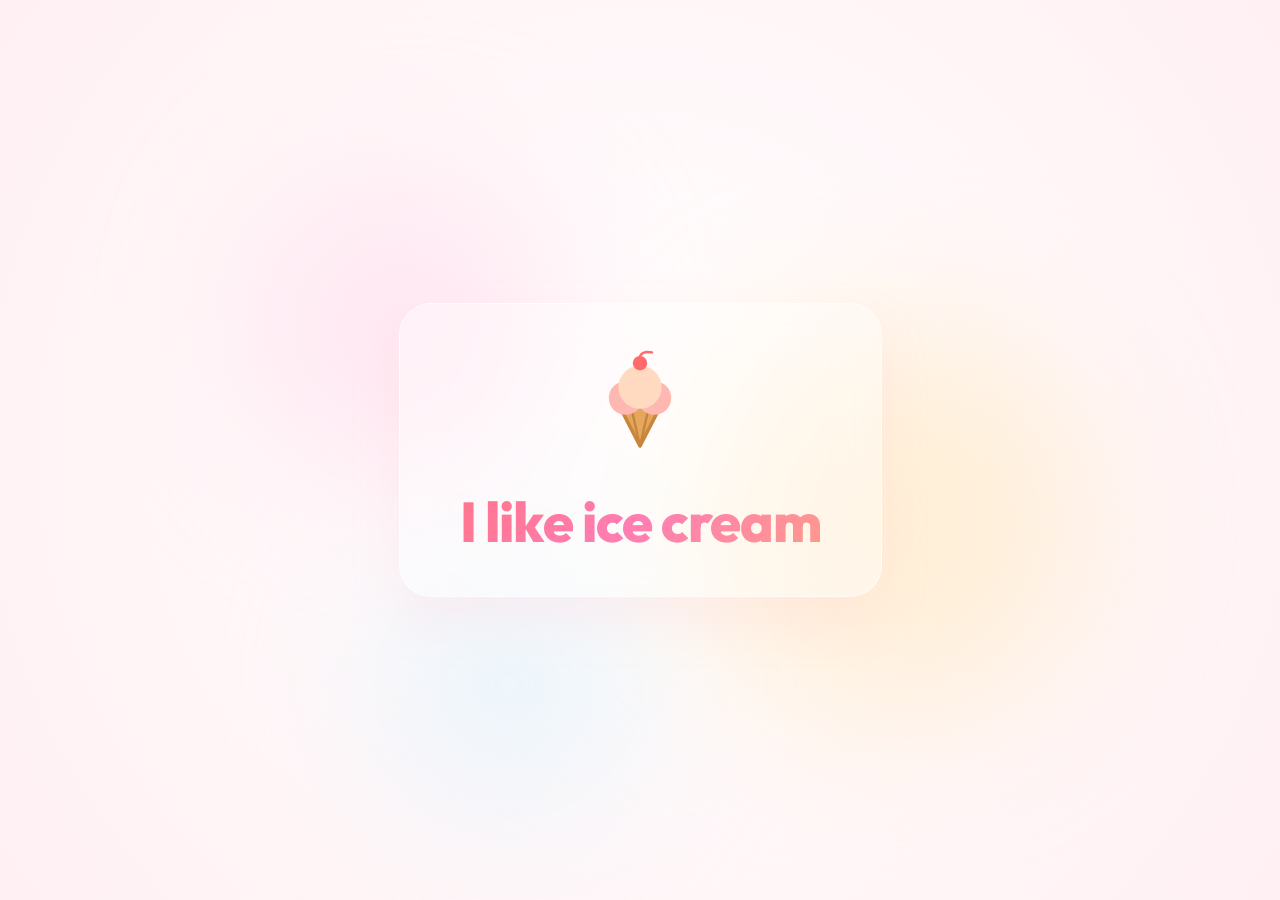
==== index.html @ 68af8e78 "Please provide the file changes or a description of the modifications you made so I can generate the" ====
<!DOCTYPE html>
<html lang="en">
<head>
    <meta charset="UTF-8">
    <meta name="viewport" content="width=device-width, initial-scale=1.0">
    <title>I Like Ice Cream</title>
    <link rel="preconnect" href="https://fonts.googleapis.com">
    <link rel="preconnect" href="https://fonts.gstatic.com" crossorigin>
    <link href="https://fonts.googleapis.com/css2?family=Outfit:wght@400;600;800&display=swap" rel="stylesheet">
    <style>
        * {
            margin: 0;
            padding: 0;
            box-sizing: border-box;
        }
        body {
            display: flex;
            justify-content: center;
            align-items: center;
            min-height: 100vh;
            background: radial-gradient(circle at center, #ffffff 0%, #fff0f3 100%);
            font-family: 'Outfit', sans-serif;
            overflow: hidden;
            position: relative;
        }
        
        /* Floating background blobs for a modern, playful feel */
        .blob {
            position: absolute;
            border-radius: 50%;
            filter: blur(80px);
            z-index: 0;
            opacity: 0.5;
            animation: float-bg 20s infinite alternate ease-in-out;
        }
        .blob-1 {
            width: 300px;
            height: 300px;
            background: #ffd3e8;
            top: 20%;
            left: 20%;
        }
        .blob-2 {
            width: 400px;
            height: 400px;
            background: #ffe5b4;
            bottom: 20%;
            right: 15%;
            animation-delay: -5s;
        }
        .blob-3 {
            width: 250px;
            height: 250px;
            background: #d4f0fc;
            bottom: 10%;
            left: 30%;
            animation-delay: -10s;
        }

        .container {
            position: relative;
            z-index: 1;
            text-align: center;
            display: flex;
            flex-direction: column;
            align-items: center;
            gap: 24px;
            padding: 40px 60px;
            border-radius: 32px;
            background: rgba(255, 255, 255, 0.4);
            backdrop-filter: blur(20px);
            -webkit-backdrop-filter: blur(20px);
            border: 1px solid rgba(255, 255, 255, 0.6);
            box-shadow: 0 24px 50px rgba(255, 182, 193, 0.15);
            animation: scaleIn 1s cubic-bezier(0.16, 1, 0.3, 1);
        }

        .ice-cream-icon {
            width: 120px;
            height: 120px;
            animation: float 4s ease-in-out infinite;
        }

        h1 {
            font-size: 3.5rem;
            font-weight: 800;
            background: linear-gradient(135deg, #ff758c 0%, #ff7eb3 50%, #fe9a8b 100%);
            -webkit-background-clip: text;
            -webkit-text-fill-color: transparent;
            letter-spacing: -1px;
            line-height: 1.2;
            animation: slideUp 1s cubic-bezier(0.16, 1, 0.3, 1) 0.2s both;
        }

        /* Keyframes */
        @keyframes float-bg {
            0% { transform: translate(0, 0) scale(1); }
            100% { transform: translate(50px, 50px) scale(1.15); }
        }
        @keyframes float {
            0%, 100% { transform: translateY(0) rotate(0deg); }
            50% { transform: translateY(-12px) rotate(3deg); }
        }
        @keyframes scaleIn {
            from { opacity: 0; transform: scale(0.9); }
            to { opacity: 1; transform: scale(1); }
        }
        @keyframes slideUp {
            from { opacity: 0; transform: translateY(25px); }
            to { opacity: 1; transform: translateY(0); }
        }

        /* Responsive styling */
        @media (max-width: 600px) {
            h1 {
                font-size: 2.5rem;
            }
            .container {
                width: 90%;
                padding: 30px 20px;
            }
            .ice-cream-icon {
                width: 100px;
                height: 100px;
            }
        }
    </style>
</head>
<body>
    <!-- Background visual assets -->
    <div class="blob blob-1"></div>
    <div class="blob blob-2"></div>
    <div class="blob blob-3"></div>

    <div class="container">
        <!-- Custom vector illustration of ice cream -->
        <svg class="ice-cream-icon" viewBox="0 0 100 100" fill="none" xmlns="http://www.w3.org/2000/svg">
            <!-- Cone -->
            <path d="M50 85L32 50H68L50 85Z" fill="#E5A65D" stroke="#C8853C" stroke-width="3" stroke-linejoin="round"/>
            <path d="M42 50L50 85" stroke="#C8853C" stroke-width="2"/>
            <path d="M58 50L50 85" stroke="#C8853C" stroke-width="2"/>
            
            <!-- Scoops -->
            <circle cx="38" cy="45" r="14" fill="#FFB7B2"/>
            <circle cx="62" cy="45" r="14" fill="#FFB7B2"/>
            <circle cx="50" cy="36" r="18" fill="#FFDAC1"/>
            
            <!-- Cherry -->
            <circle cx="50" cy="16" r="6" fill="#FF6B6B"/>
            <path d="M50 10C53 5 58 7 60 7" stroke="#FF6B6B" stroke-width="2" stroke-linecap="round"/>
        </svg>
        <h1>I like ice cream</h1>
    </div>
</body>
</html>
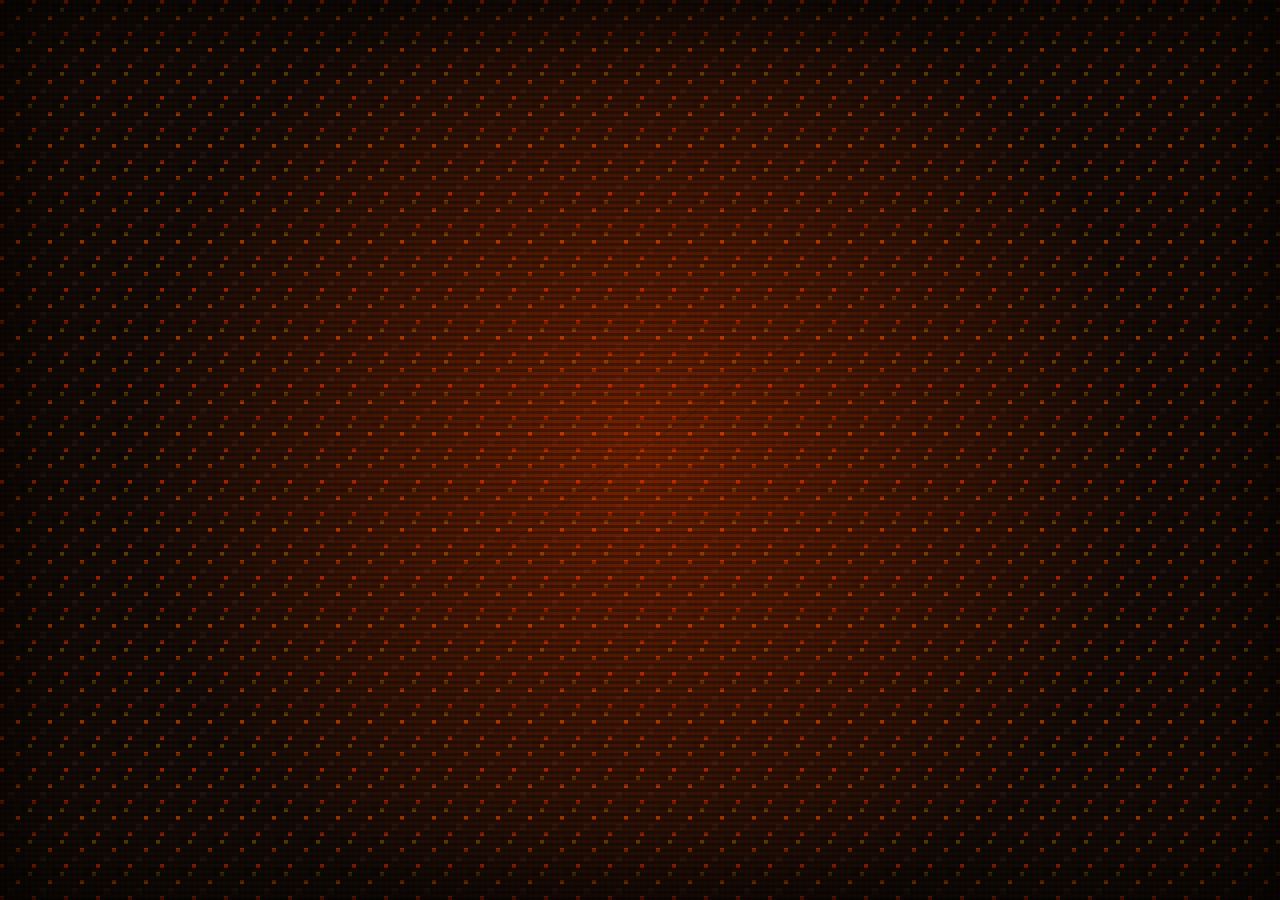
==== commit 1767a6a5: "my first webpage" ====
--- a/index.html
+++ b/index.html
@@ -1,9 +1,10 @@
 <!DOCTYPE html>
 <html lang="en">
+
 <head>
     <meta charset="UTF-8">
     <meta name="viewport" content="width=device-width, initial-scale=1.0">
-    <title>I Like Ice Cream</title>
+    <title>lkim1124</title>
     <link rel="preconnect" href="https://fonts.googleapis.com">
     <link rel="preconnect" href="https://fonts.gstatic.com" crossorigin>
     <link href="https://fonts.googleapis.com/css2?family=Outfit:wght@400;600;800&display=swap" rel="stylesheet">
@@ -13,48 +14,33 @@
             padding: 0;
             box-sizing: border-box;
         }
+
         body {
             display: flex;
             justify-content: center;
             align-items: center;
             min-height: 100vh;
-            background: radial-gradient(circle at center, #ffffff 0%, #fff0f3 100%);
+            background-color: #0b0c10;
+            background-image:
+                linear-gradient(rgba(255, 255, 255, 0.02) 1px, transparent 1px),
+                linear-gradient(90deg, rgba(255, 255, 255, 0.02) 1px, transparent 1px);
+            background-size: 40px 40px;
+            background-position: center;
             font-family: 'Outfit', sans-serif;
             overflow: hidden;
             position: relative;
         }
-        
-        /* Floating background blobs for a modern, playful feel */
-        .blob {
+
+        #fight-bg-canvas {
             position: absolute;
-            border-radius: 50%;
-            filter: blur(80px);
+            top: 0;
+            left: 0;
+            width: 100%;
+            height: 100%;
             z-index: 0;
-            opacity: 0.5;
-            animation: float-bg 20s infinite alternate ease-in-out;
-        }
-        .blob-1 {
-            width: 300px;
-            height: 300px;
-            background: #ffd3e8;
-            top: 20%;
-            left: 20%;
-        }
-        .blob-2 {
-            width: 400px;
-            height: 400px;
-            background: #ffe5b4;
-            bottom: 20%;
-            right: 15%;
-            animation-delay: -5s;
-        }
-        .blob-3 {
-            width: 250px;
-            height: 250px;
-            background: #d4f0fc;
-            bottom: 10%;
-            left: 30%;
-            animation-delay: -10s;
+            pointer-events: none;
+            image-rendering: pixelated;
+            image-rendering: crisp-edges;
         }
 
         .container {
@@ -65,91 +51,3334 @@
             flex-direction: column;
             align-items: center;
             gap: 24px;
-            padding: 40px 60px;
-            border-radius: 32px;
-            background: rgba(255, 255, 255, 0.4);
-            backdrop-filter: blur(20px);
-            -webkit-backdrop-filter: blur(20px);
-            border: 1px solid rgba(255, 255, 255, 0.6);
-            box-shadow: 0 24px 50px rgba(255, 182, 193, 0.15);
-            animation: scaleIn 1s cubic-bezier(0.16, 1, 0.3, 1);
-        }
-
-        .ice-cream-icon {
-            width: 120px;
-            height: 120px;
-            animation: float 4s ease-in-out infinite;
-        }
-
-        h1 {
-            font-size: 3.5rem;
-            font-weight: 800;
-            background: linear-gradient(135deg, #ff758c 0%, #ff7eb3 50%, #fe9a8b 100%);
-            -webkit-background-clip: text;
-            -webkit-text-fill-color: transparent;
-            letter-spacing: -1px;
-            line-height: 1.2;
-            animation: slideUp 1s cubic-bezier(0.16, 1, 0.3, 1) 0.2s both;
-        }
-
-        /* Keyframes */
-        @keyframes float-bg {
-            0% { transform: translate(0, 0) scale(1); }
-            100% { transform: translate(50px, 50px) scale(1.15); }
-        }
-        @keyframes float {
-            0%, 100% { transform: translateY(0) rotate(0deg); }
-            50% { transform: translateY(-12px) rotate(3deg); }
-        }
-        @keyframes scaleIn {
-            from { opacity: 0; transform: scale(0.9); }
-            to { opacity: 1; transform: scale(1); }
-        }
-        @keyframes slideUp {
-            from { opacity: 0; transform: translateY(25px); }
-            to { opacity: 1; transform: translateY(0); }
+            padding: 40px;
+            background: transparent;
+            border: none;
+            box-shadow: none;
+            backdrop-filter: none;
+            -webkit-backdrop-filter: none;
+        }
+
+        /* Pixelated Double-Bordered Action Button */
+        .pixel-btn {
+            font-family: 'Courier New', Courier, monospace;
+            font-size: 2.3rem;
+            font-weight: 900;
+            color: #ffcc00;
+            background: #101014;
+            border: 4px solid #ffcc00;
+            padding: 20px 42px;
+            cursor: pointer;
+            outline: none;
+            box-shadow: 0 0 0 4px #101014, 0 0 0 8px #ff4400, 0 12px 24px rgba(0, 0, 0, 0.7);
+            transition: all 0.15s ease, background-color 0.1s ease;
+            text-transform: uppercase;
+            letter-spacing: 2px;
+            position: relative;
+            z-index: 5;
+            user-select: none;
+            animation: pulse-border 1.5s infinite alternate ease-in-out;
+        }
+
+        .pixel-btn:hover {
+            color: #ffffff;
+            background: #ff4400;
+            border-color: #ffffff;
+            box-shadow: 0 0 0 4px #101014, 0 0 0 8px #ffcc00, 0 0 25px rgba(255, 204, 0, 0.8);
+            transform: scale(1.05);
+        }
+
+        .pixel-btn:active {
+            transform: scale(0.96);
+        }
+
+        /* Charred Crashed Button State */
+        .pixel-btn.crashed {
+            color: #661111 !important;
+            background: #1b0a0a !important;
+            border-color: #661111 !important;
+            box-shadow: 0 0 0 4px #101014, 0 0 0 8px #2b0b0b, 0 0 10px rgba(0, 0, 0, 0.8) !important;
+            animation: btn-flicker 0.15s infinite alternate !important;
+            pointer-events: none;
+        }
+
+        @keyframes pulse-border {
+            0% {
+                box-shadow: 0 0 0 4px #101014, 0 0 0 8px #ff4400, 0 0 15px rgba(255, 68, 0, 0.4);
+            }
+
+            100% {
+                box-shadow: 0 0 0 4px #101014, 0 0 0 8px #ffcc00, 0 0 30px rgba(255, 204, 0, 0.6);
+            }
+        }
+
+        @keyframes btn-flicker {
+            0% {
+                opacity: 0.82;
+                transform: translate(1px, -1px);
+            }
+
+            100% {
+                opacity: 0.98;
+                transform: translate(-1px, 1px);
+            }
+        }
+
+        @keyframes wake-pulse {
+            0%, 100% {
+                border-color: rgba(0, 240, 255, 0.4);
+                box-shadow: 0 0 15px rgba(0, 240, 255, 0.15);
+                transform: scale(1);
+            }
+            50% {
+                border-color: rgba(0, 240, 255, 0.8);
+                box-shadow: 0 0 25px rgba(0, 240, 255, 0.35);
+                transform: scale(1.03);
+            }
         }
 
         /* Responsive styling */
         @media (max-width: 600px) {
-            h1 {
-                font-size: 2.5rem;
-            }
+            .pixel-btn {
+                font-size: 1.6rem;
+                padding: 14px 28px;
+            }
+
             .container {
                 width: 90%;
-                padding: 30px 20px;
-            }
-            .ice-cream-icon {
+                padding: 20px 10px;
+            }
+        }
+
+        /* Heavy Screen Shake for Meteor Impact */
+        body.meteor-shake-active {
+            animation: meteor-impact-shake 1.1s cubic-bezier(.36, .07, .19, .97) both;
+            transform: translate3d(0, 0, 0);
+            backface-visibility: hidden;
+            perspective: 1000px;
+        }
+
+        @keyframes meteor-impact-shake {
+
+            10%,
+            90% {
+                transform: translate3d(-6px, 4px, 0) rotate(-0.8deg);
+            }
+
+            20%,
+            80% {
+                transform: translate3d(8px, -6px, 0) rotate(1.5deg);
+            }
+
+            30%,
+            50%,
+            70% {
+                transform: translate3d(-12px, 10px, 0) rotate(-2deg);
+            }
+
+            40%,
+            60% {
+                transform: translate3d(12px, -10px, 0) rotate(2deg);
+            }
+
+            95% {
+                transform: translate3d(1px, -1px, 0) rotate(0.1deg);
+            }
+        }
+
+        /* --- Anime Slash Overlay Styles --- */
+        #intro-overlay {
+            position: fixed;
+            top: 0;
+            left: 0;
+            width: 100%;
+            height: 100%;
+            z-index: 9999;
+            overflow: hidden;
+            display: flex;
+            justify-content: center;
+            align-items: center;
+            pointer-events: auto;
+            user-select: none;
+            touch-action: none;
+            background-color: #030305;
+            /* Seals diagonal aliasing gaps on load */
+            transition: background-color 0.9s cubic-bezier(0.16, 1, 0.3, 1);
+        }
+
+        #intro-overlay::before {
+            content: " ";
+            display: block;
+            position: absolute;
+            top: 0;
+            left: 0;
+            bottom: 0;
+            right: 0;
+            background:
+                linear-gradient(rgba(18, 16, 16, 0) 50%, rgba(0, 0, 0, 0.35) 50%),
+                linear-gradient(90deg, rgba(255, 0, 0, 0.05), rgba(0, 255, 0, 0.03), rgba(0, 0, 255, 0.05));
+            background-size: 100% 6px, 6px 100%;
+            z-index: 10;
+            pointer-events: none;
+            opacity: 0.85;
+            transition: opacity 0.5s ease-out;
+        }
+
+        #intro-overlay.slashed {
+            background-color: transparent;
+            pointer-events: none;
+        }
+
+        #intro-overlay.slashed::before {
+            opacity: 0;
+        }
+
+        /* Diagonal splitting panels (styled as deep planet lava cavern) */
+        .panel {
+            position: absolute;
+            top: 0;
+            left: 0;
+            width: 100%;
+            height: 100%;
+            background-color: #160c08;
+            /* Dark rocky core */
+            background-image:
+                radial-gradient(circle at center, rgba(255, 68, 0, 0.4) 0%, transparent 65%),
+                /* 16x16 Pixel dungeon stone texture */
+                url("data:image/svg+xml;utf8,<svg xmlns='http://www.w3.org/2000/svg' width='16' height='16' viewBox='0 0 16 16' style='image-rendering:pixelated; shape-rendering:crispEdges;'><rect width='16' height='16' fill='%23130a07'/><rect x='0' y='0' width='2' height='2' fill='%23ff3300' opacity='0.55'/><rect x='8' y='8' width='2' height='2' fill='%23ff5500' opacity='0.55'/><rect x='14' y='4' width='2' height='2' fill='%23ffaa00' opacity='0.3'/><rect x='4' y='12' width='3' height='3' fill='%2322120c'/><rect x='10' y='2' width='4' height='4' fill='%230d0705'/></svg>"),
+                /* Blocky retro-styled cracks */
+                url("data:image/svg+xml;utf8,<svg xmlns='http://www.w3.org/2000/svg' width='160' height='160' viewBox='0 0 160 160' style='image-rendering:pixelated; shape-rendering:crispEdges;'><path d='M0 20 h 40 v 20 h 40 v -10 h 40 v 30 h 40 M 20 80 h 20 v 20 h 20 v -30 h 60 v 10 h 40 M 110 10 h 20 v 30 h 20' stroke='%23ff3c00' stroke-width='4' fill='none' opacity='0.75'/><path d='M0 20 h 40 v 20 h 40 v -10 h 40 v 30 h 40 M 20 80 h 20 v 20 h 20 v -30 h 60 v 10 h 40 M 110 10 h 20 v 30 h 20' stroke='%23ffaa00' stroke-width='1.5' fill='none' opacity='0.9'/></svg>");
+            background-size: 100% 100%, 32px 32px, 160px 160px;
+            transition: transform 1.2s cubic-bezier(0.16, 1, 0.3, 1), opacity 1.1s ease-in-out;
+            pointer-events: none;
+            box-shadow: inset 0 0 100px rgba(0, 0, 0, 0.95);
+        }
+
+        /* Left panel covers top-left half, with slight bleed to avoid aliasing gaps */
+        .panel-left {
+            clip-path: polygon(-1% -1%, 101% -1%, -1% 101%);
+            filter: drop-shadow(0 0 15px rgba(255, 68, 0, 0.7));
+        }
+
+        /* Right panel covers bottom-right half */
+        .panel-right {
+            clip-path: polygon(101% -1%, 101% 101%, -1% 101%);
+            filter: drop-shadow(0 0 15px rgba(255, 68, 0, 0.7));
+        }
+
+        /* Slice panels apart when cut is executed (breaking out of the planet) */
+        #intro-overlay.slashed .panel-left {
+            transform: translate(-65%, -65%) rotate(-10deg);
+            opacity: 0;
+        }
+
+        #intro-overlay.slashed .panel-right {
+            transform: translate(65%, 65%) rotate(10deg);
+            opacity: 0;
+        }
+
+        /* Interactive trail & slash canvas */
+        #slash-canvas {
+            position: absolute;
+            top: 0;
+            left: 0;
+            width: 100%;
+            height: 100%;
+            z-index: 2;
+            pointer-events: none;
+        }
+
+        /* Mysterious profile avatar box (initially hidden) */
+        .figure-container {
+            position: absolute;
+            bottom: 25px;
+            left: 5%;
+            width: 105px;
+            height: 105px;
+            background: rgba(16, 16, 22, 0.88);
+            border: 2px solid rgba(255, 255, 255, 0.22);
+            border-radius: 14px;
+            padding: 8px;
+            box-shadow: 0 10px 25px rgba(0, 0, 0, 0.65), 0 0 15px rgba(0, 240, 255, 0.05);
+            backdrop-filter: blur(8px);
+            -webkit-backdrop-filter: blur(8px);
+            z-index: 3;
+            opacity: 0;
+            /* Changed from 0.95 to hide initially */
+            transition: opacity 1.2s ease;
+            pointer-events: none;
+            display: flex;
+            justify-content: center;
+            align-items: center;
+        }
+
+        .figure-svg {
+            width: 100%;
+            height: 100%;
+        }
+
+        /* Pulsing unknown question symbol glow */
+        .figure-svg text {
+            animation: q-glow 2.5s infinite alternate ease-in-out;
+        }
+
+        @keyframes q-glow {
+
+            0%,
+            100% {
+                filter: drop-shadow(0 0 2px #00f0ff);
+                opacity: 0.7;
+            }
+
+            50% {
+                filter: drop-shadow(0 0 9px #00f0ff);
+                opacity: 1;
+            }
+        }
+
+        /* Text container (centered initially for wake prompt, moves next to avatar when talking) */
+        .speech-bubble {
+            position: absolute;
+            bottom: 50%;
+            left: 50%;
+            transform: translate(-50%, 50%);
+            width: 600px; /* Increased to fit larger wake prompt */
+            max-width: 90vw;
+            text-align: center;
+            opacity: 0;
+            /* Changed from 1 to hide initially */
+            transition: opacity 1s ease, left 0.8s cubic-bezier(0.16, 1, 0.3, 1), bottom 0.8s cubic-bezier(0.16, 1, 0.3, 1), transform 0.8s cubic-bezier(0.16, 1, 0.3, 1), width 0.8s cubic-bezier(0.16, 1, 0.3, 1);
+            z-index: 3;
+            pointer-events: none;
+            background: none;
+            border: none;
+            box-shadow: none;
+            backdrop-filter: none;
+            -webkit-backdrop-filter: none;
+            padding: 0;
+        }
+
+        .speech-bubble.talking {
+            bottom: 40px;
+            left: calc(5% + 125px);
+            transform: translate(0, 0);
+            text-align: left;
+            width: 440px; /* Set width back to normal when talking next to avatar */
+        }
+
+        /* Pixelated monospaced retro text styles (floating beside avatar) */
+        .intro-subtitle-text {
+            font-family: 'Courier New', Courier, monospace;
+            font-size: 1.2rem;
+            font-weight: bold;
+            line-height: 1.4;
+            color: #ffffff;
+            text-shadow: 0 0 10px rgba(0, 240, 255, 0.8), 0 0 20px rgba(0, 240, 255, 0.4);
+            letter-spacing: 1px;
+            min-height: 52px;
+            transition: font-size 0.6s ease;
+        }
+
+        /* Centered wake state subtitle is larger */
+        .speech-bubble:not(.talking) .intro-subtitle-text {
+            font-size: 1.8rem;
+            letter-spacing: 2px;
+            text-shadow: 0 0 14px rgba(0, 240, 255, 0.95), 0 0 28px rgba(0, 240, 255, 0.5);
+            background: rgba(0, 240, 255, 0.08);
+            border: 2px dashed rgba(0, 240, 255, 0.4);
+            padding: 10px 22px;
+            border-radius: 8px;
+            box-shadow: 0 0 20px rgba(0, 240, 255, 0.15);
+            display: inline-block;
+            animation: wake-pulse 2s infinite ease-in-out;
+            cursor: pointer;
+        }
+
+        .intro-hint {
+            font-family: 'Courier New', Courier, monospace;
+            font-size: 0.75rem;
+            font-weight: 900;
+            color: #00f0ff;
+            text-shadow: 0 0 6px rgba(0, 240, 255, 0.6);
+            letter-spacing: 2.5px;
+            text-transform: uppercase;
+            display: flex;
+            align-items: center;
+            justify-content: flex-start;
+            opacity: 0;
+            transform: translateY(6px);
+            transition: opacity 0.8s ease, transform 0.8s ease;
+            margin-top: 10px;
+        }
+
+        /* Fade out figure and speech bubble on slash */
+        #intro-overlay.slashed .figure-container,
+        #intro-overlay.slashed .speech-bubble {
+            opacity: 0 !important;
+            transform: translateY(25px) scale(0.94);
+            transition: opacity 0.4s ease-out, transform 0.4s ease-out;
+        }
+
+        /* Screen white flash overlay (blinding light fading out soon) */
+        .slash-flash {
+            position: fixed;
+            top: 0;
+            left: 0;
+            width: 100%;
+            height: 100%;
+            background: #ffffff;
+            z-index: 10000;
+            pointer-events: none;
+            opacity: 0;
+            transition: opacity 0.85s cubic-bezier(0.1, 0.8, 0.35, 1);
+            /* Lingers briefly, then fades soon */
+        }
+
+        .slash-flash.active {
+            opacity: 1;
+            transition: none !important;
+            /* Instant blinding flash */
+        }
+
+
+        /* Screen shake effect applied on slash */
+        body.shake-active {
+            animation: screen-shake 0.45s cubic-bezier(.36, .07, .19, .97) both;
+            transform: translate3d(0, 0, 0);
+            backface-visibility: hidden;
+            perspective: 1000px;
+        }
+
+        /* Reentry Rumble shake for atmospheric landing */
+        body.reentry-shake-active {
+            animation: screen-shake 1.2s cubic-bezier(.36, .07, .19, .97) both;
+            transform: translate3d(0, 0, 0);
+            backface-visibility: hidden;
+            perspective: 1000px;
+        }
+
+        @keyframes screen-shake {
+
+            10%,
+            90% {
+                transform: translate3d(-3px, 2px, 0) rotate(-0.5deg);
+            }
+
+            20%,
+            80% {
+                transform: translate3d(4px, -3px, 0) rotate(1deg);
+            }
+
+            30%,
+            50%,
+            70% {
+                transform: translate3d(-6px, 5px, 0) rotate(-1.2deg);
+            }
+
+            40%,
+            60% {
+                transform: translate3d(6px, -5px, 0) rotate(1.2deg);
+            }
+        }
+
+        /* Digital Retro Status Screen Panel */
+        .status-screen {
+            position: fixed;
+            top: 50%;
+            left: 50%;
+            transform: translate(-50%, -50%) scale(0);
+            width: 460px;
+            max-width: 90vw;
+            background: #0b0c10;
+            border: 4px solid #00f0ff;
+            outline: 4px solid #0b0c10;
+            box-shadow: 0 0 0 8px #ff0055, 0 20px 40px rgba(0, 0, 0, 0.85), 0 0 25px rgba(0, 240, 255, 0.3);
+            padding: 24px;
+            color: #ffffff;
+            font-family: 'Courier New', Courier, monospace;
+            z-index: 1000;
+            opacity: 0;
+            transition: transform 0.6s cubic-bezier(0.175, 0.885, 0.32, 1.275), opacity 0.5s ease;
+            pointer-events: none;
+            image-rendering: pixelated;
+        }
+
+        .status-screen.show {
+            transform: translate(-50%, -50%) scale(1);
+            opacity: 1;
+            pointer-events: auto;
+        }
+
+        /* Scanline / CRT glow overlay */
+        .status-screen::before {
+            content: " ";
+            display: block;
+            position: absolute;
+            top: 0;
+            left: 0;
+            bottom: 0;
+            right: 0;
+            background: linear-gradient(rgba(18, 16, 16, 0) 50%, rgba(0, 0, 0, 0.25) 50%), linear-gradient(90deg, rgba(255, 0, 0, 0.05), rgba(0, 255, 0, 0.02), rgba(0, 0, 255, 0.05));
+            background-size: 100% 4px, 6px 100%;
+            z-index: 10;
+            pointer-events: none;
+            opacity: 0.7;
+        }
+
+        .status-close-btn {
+            position: absolute;
+            top: 6px;
+            right: 12px;
+            background: transparent;
+            border: none;
+            color: #ff0055;
+            font-size: 1.8rem;
+            font-weight: bold;
+            cursor: pointer;
+            text-shadow: 0 0 5px #ff0055;
+            transition: transform 0.25s ease, color 0.25s ease;
+            z-index: 12;
+        }
+
+        .status-close-btn:hover {
+            color: #ffffff;
+            transform: scale(1.15) rotate(90deg);
+            text-shadow: 0 0 10px #ffffff;
+        }
+
+        .status-content {
+            display: flex;
+            gap: 20px;
+            align-items: center;
+            position: relative;
+            z-index: 5;
+        }
+
+        .avatar-container {
+            flex-shrink: 0;
+            width: 110px;
+            height: 110px;
+            border: 4px solid #ffcc00;
+            background: #111116;
+            box-shadow: 0 0 0 3px #0b0c10, 0 0 12px rgba(255, 204, 0, 0.4);
+            overflow: hidden;
+            display: flex;
+            justify-content: center;
+            align-items: center;
+        }
+
+        .pixel-avatar {
+            width: 100%;
+            height: 100%;
+            object-fit: cover;
+            image-rendering: pixelated;
+        }
+
+        .info-container {
+            display: flex;
+            flex-direction: column;
+            gap: 12px;
+            text-align: left;
+            flex-grow: 1;
+        }
+
+        .info-row {
+            font-size: 0.95rem;
+            line-height: 1.4;
+            border-bottom: 2px dashed rgba(0, 240, 255, 0.25);
+            padding-bottom: 4px;
+        }
+
+        .info-label {
+            color: #00f0ff;
+            font-weight: 900;
+            text-shadow: 0 0 6px rgba(0, 240, 255, 0.6);
+            margin-right: 6px;
+        }
+
+        .info-value {
+            color: #ffffff;
+            text-shadow: 0 0 4px rgba(255, 255, 255, 0.5);
+            word-break: break-all;
+        }
+
+        #crash-btn {
+            transition: opacity 0.4s ease, transform 0.15s ease, background-color 0.1s ease;
+        }
+
+        /* Planet Surface Terminal Window */
+        .surface-terminal {
+            position: fixed;
+            top: 50%;
+            left: 50%;
+            transform: translate(-50%, -50%) scale(0);
+            width: 540px;
+            max-width: 90vw;
+            background: rgba(4, 12, 6, 0.94);
+            border: 4px solid #39ff14;
+            outline: 4px solid #040c06;
+            box-shadow: 0 0 0 8px #00ff66, 0 20px 40px rgba(0, 0, 0, 0.95), 0 0 30px rgba(57, 255, 20, 0.3);
+            padding: 24px;
+            color: #39ff14;
+            font-family: 'Courier New', Courier, monospace;
+            z-index: 1000;
+            opacity: 0;
+            transition: transform 0.6s cubic-bezier(0.175, 0.885, 0.32, 1.275), opacity 0.5s ease;
+            pointer-events: none;
+            image-rendering: pixelated;
+            backdrop-filter: blur(8px);
+            -webkit-backdrop-filter: blur(8px);
+        }
+
+        .surface-terminal.show {
+            transform: translate(-50%, -50%) scale(1);
+            opacity: 1;
+            pointer-events: auto;
+        }
+
+        .surface-terminal::before {
+            content: " ";
+            display: block;
+            position: absolute;
+            top: 0;
+            left: 0;
+            bottom: 0;
+            right: 0;
+            background: linear-gradient(rgba(18, 16, 16, 0) 50%, rgba(0, 0, 0, 0.25) 50%);
+            background-size: 100% 4px;
+            z-index: 10;
+            pointer-events: none;
+            opacity: 0.6;
+        }
+
+        .surface-header {
+            font-size: 1.5rem;
+            color: #39ff14;
+            font-weight: 900;
+            text-align: center;
+            margin-bottom: 16px;
+            text-shadow: 0 0 10px rgba(57, 255, 20, 0.8);
+            border-bottom: 3px double #39ff14;
+            padding-bottom: 6px;
+            letter-spacing: 1px;
+        }
+
+        .surface-grid {
+            display: flex;
+            flex-direction: column;
+            gap: 16px;
+            margin-bottom: 20px;
+        }
+
+        .terminal-section {
+            border: 2px solid rgba(57, 255, 20, 0.4);
+            background: rgba(0, 0, 0, 0.5);
+            padding: 14px;
+            box-shadow: inset 0 0 10px rgba(57, 255, 20, 0.1);
+        }
+
+        .section-title {
+            color: #39ff14;
+            font-size: 1.05rem;
+            font-weight: bold;
+            margin-bottom: 10px;
+            text-shadow: 0 0 6px rgba(57, 255, 20, 0.6);
+            border-bottom: 1px dashed rgba(57, 255, 20, 0.4);
+            padding-bottom: 4px;
+        }
+
+        .terminal-info-row {
+            font-size: 0.9rem;
+            line-height: 1.4;
+            margin-bottom: 4px;
+        }
+
+        .terminal-info-label {
+            color: #00ff66;
+            font-weight: bold;
+        }
+
+        .terminal-info-value {
+            color: #ffffff;
+        }
+
+        .game-item {
+            display: flex;
+            justify-content: space-between;
+            align-items: center;
+            padding: 8px 0;
+            border-bottom: 1px dashed rgba(57, 255, 20, 0.2);
+            gap: 12px;
+        }
+
+        .game-item:last-child {
+            border-bottom: none;
+        }
+
+        .game-info {
+            text-align: left;
+            flex-grow: 1;
+        }
+
+        .game-name {
+            color: #ffffff;
+            font-weight: bold;
+            font-size: 0.95rem;
+        }
+
+        .game-desc {
+            color: #88aa88;
+            font-size: 0.75rem;
+            margin-top: 2px;
+        }
+
+        .terminal-btn-link {
+            text-decoration: none;
+        }
+
+        .terminal-btn {
+            background: #040c06;
+            border: 2px solid #39ff14;
+            color: #39ff14;
+            padding: 6px 14px;
+            font-family: 'Courier New', Courier, monospace;
+            font-weight: bold;
+            font-size: 0.8rem;
+            cursor: pointer;
+            text-shadow: 0 0 4px rgba(57, 255, 20, 0.5);
+            transition: all 0.15s ease;
+            outline: none;
+        }
+
+        .terminal-btn:hover {
+            background: #39ff14;
+            color: #040c06;
+            box-shadow: 0 0 10px rgba(57, 255, 20, 0.6);
+            text-shadow: none;
+        }
+
+        .launch-btn {
+            width: 100%;
+            padding: 12px;
+            font-size: 1rem;
+            margin-top: 10px;
+            background: #ff0055;
+            border-color: #ff0055;
+            color: #ffffff;
+            text-shadow: 0 0 4px #ff0055;
+        }
+
+        .launch-btn:hover {
+            background: #ffffff;
+            color: #ff0055;
+            border-color: #ffffff;
+            box-shadow: 0 0 15px rgba(255, 255, 255, 0.8);
+        }
+
+        @media (max-width: 600px) {
+            .status-screen, .surface-terminal {
+                padding: 16px 12px;
+                width: 330px;
+            }
+
+            .status-content {
+                flex-direction: column;
+                gap: 16px;
+            }
+
+            .info-container {
+                width: 100%;
+            }
+
+            .avatar-container {
                 width: 100px;
                 height: 100px;
             }
+
+            .game-item {
+                flex-direction: column;
+                align-items: flex-start;
+                gap: 8px;
+            }
+
+            .game-item .terminal-btn-link {
+                width: 100%;
+            }
+
+            .game-item .terminal-btn {
+                width: 100%;
+                text-align: center;
+            }
+
+            .speech-bubble.talking {
+                left: 5%;
+                bottom: 140px;
+                width: 90vw;
+                transform: translate(0, 0);
+                text-align: left;
+            }
         }
     </style>
 </head>
+
 <body>
-    <!-- Background visual assets -->
-    <div class="blob blob-1"></div>
-    <div class="blob blob-2"></div>
-    <div class="blob blob-3"></div>
+    <!-- Intro Splash Overlay -->
+    <div id="intro-overlay">
+        <div class="panel panel-left"></div>
+        <div class="panel panel-right"></div>
+        <canvas id="slash-canvas"></canvas>
+        <div class="intro-content">
+            <!-- Mysterious Unknown Person Box Outline -->
+            <div class="figure-container" id="figure-container">
+                <svg class="figure-svg" viewBox="0 0 16 16" fill="none" xmlns="http://www.w3.org/2000/svg"
+                    style="image-rendering: pixelated; shape-rendering: crispEdges;">
+                    <!-- Silhouette shoulders (blocky pixel art) -->
+                    <rect x="2" y="11" width="12" height="5" fill="rgba(255, 255, 255, 0.08)"
+                        stroke="rgba(255, 255, 255, 0.45)" stroke-width="1" />
+                    <!-- Silhouette neck -->
+                    <rect x="7" y="9" width="2" height="2" fill="rgba(255, 255, 255, 0.08)"
+                        stroke="rgba(255, 255, 255, 0.45)" stroke-width="1" />
+                    <!-- Silhouette head (blocky pixel art) -->
+                    <rect x="5" y="3" width="6" height="6" fill="rgba(255, 255, 255, 0.08)"
+                        stroke="rgba(255, 255, 255, 0.45)" stroke-width="1" />
+                    <!-- Glowing Question Mark -->
+                    <text x="8" y="7.5" text-anchor="middle" font-family="'Courier New', Courier, monospace"
+                        font-size="6" font-weight="900" fill="#00f0ff" filter="drop-shadow(0 0 1px #00f0ff)">?</text>
+                </svg>
+            </div>
+
+            <!-- Speech Bubble -->
+            <div class="speech-bubble" id="speech-bubble">
+                <div class="intro-subtitle-text">[ Click / Tap to Wake ]</div>
+                <div class="intro-hint" style="opacity: 0;">[ Swipe to Cut ]</div>
+            </div>
+        </div>
+    </div>
+
+    <!-- White flash overlay -->
+    <div class="slash-flash" id="slash-flash"></div>
+
+    <!-- Red vs Blue Fight Canvas Background -->
+    <canvas id="fight-bg-canvas"></canvas>
 
     <div class="container">
-        <!-- Custom vector illustration of ice cream -->
-        <svg class="ice-cream-icon" viewBox="0 0 100 100" fill="none" xmlns="http://www.w3.org/2000/svg">
-            <!-- Cone -->
-            <path d="M50 85L32 50H68L50 85Z" fill="#E5A65D" stroke="#C8853C" stroke-width="3" stroke-linejoin="round"/>
-            <path d="M42 50L50 85" stroke="#C8853C" stroke-width="2"/>
-            <path d="M58 50L50 85" stroke="#C8853C" stroke-width="2"/>
+        <button id="crash-btn" class="pixel-btn">CRASH LANDING</button>
+    </div>
+
+    <!-- Digital Status Screen -->
+    <div id="status-screen" class="status-screen">
+        <button class="status-close-btn" id="status-close-btn">&times;</button>
+        <div class="status-content">
+            <div class="avatar-container">
+                <img src="pixel_boy.png" alt="Laurence Kim" class="pixel-avatar">
+            </div>
+            <div class="info-container">
+                <div class="info-row"><span class="info-label">Name:</span> <span class="info-value">Laurence Kim</span>
+                </div>
+                <div class="info-row"><span class="info-label">Email:</span> <span
+                        class="info-value">laurencekim11242@gmail.com</span></div>
+                <div class="info-row"><span class="info-label">Location:</span> <span class="info-value">Someplace in
+                        Calilifornia</span></div>
+            </div>
+        </div>
+    </div>
+
+    <!-- Planet Surface Terminal Screen -->
+    <div id="surface-terminal" class="surface-terminal">
+        <div class="surface-header">PLANET SURFACE LINK</div>
+        <div class="surface-grid">
+            <div class="terminal-section">
+                <div class="section-title">⚡ STATION: GREEN-LANDING-1</div>
+                <div class="terminal-info-row"><span class="terminal-info-label">Environment:</span> <span class="terminal-info-value">Green Ground, Geysers, Water Pools</span></div>
+                <div class="terminal-info-row"><span class="terminal-info-label">Life Forms:</span> <span class="terminal-info-value">NONE DETECTED (NO LIFE)</span></div>
+                <div class="terminal-info-row"><span class="terminal-info-label">Explorer:</span> <span class="terminal-info-value">Laurence Kim</span></div>
+            </div>
             
-            <!-- Scoops -->
-            <circle cx="38" cy="45" r="14" fill="#FFB7B2"/>
-            <circle cx="62" cy="45" r="14" fill="#FFB7B2"/>
-            <circle cx="50" cy="36" r="18" fill="#FFDAC1"/>
-            
-            <!-- Cherry -->
-            <circle cx="50" cy="16" r="6" fill="#FF6B6B"/>
-            <path d="M50 10C53 5 58 7 60 7" stroke="#FF6B6B" stroke-width="2" stroke-linecap="round"/>
-        </svg>
-        <h1>I like ice cream</h1>
+            <div class="terminal-section">
+                <div class="section-title">🎮 GAMES & PROJECT PAGES</div>
+                <div class="game-item">
+                    <div class="game-info">
+                        <div class="game-name">Animation Brawl</div>
+                        <div class="game-desc">High-energy pixel art brawl game.</div>
+                    </div>
+                    <a href="pages/AnimationBrawl/game.html" class="terminal-btn-link" target="_blank"><button class="terminal-btn">LAUNCH GAME</button></a>
+                </div>
+                <div class="game-item">
+                    <div class="game-info">
+                        <div class="game-name">Halli Galli</div>
+                        <div class="game-desc">Fast-paced retro card matching game.</div>
+                    </div>
+                    <a href="pages/HalliGalli/HalliGalli.html" class="terminal-btn-link" target="_blank"><button class="terminal-btn">LAUNCH GAME</button></a>
+                </div>
+            </div>
+        </div>
     </div>
+
+    <!-- Intro Interaction & Animations -->
+    <script>
+        (function () {
+            const canvas = document.getElementById('slash-canvas');
+            const ctx = canvas.getContext('2d');
+            const overlay = document.getElementById('intro-overlay');
+            const flash = document.getElementById('slash-flash');
+
+            let isDrawing = false;
+            let pointerPath = [];
+            let slashes = [];
+            let particles = [];
+            let windParticles = [];
+            let isSlashed = false;
+            let introStarted = false;
+            let crossOpacity = 0; // pulsing central cross guide visibility
+
+            function spawnWind(x, y, vx, vy, color = 'rgba(255, 255, 255, 0.4)') {
+                windParticles.push({
+                    x: x,
+                    y: y,
+                    vx: vx,
+                    vy: vy,
+                    color: color,
+                    alpha: 0.4 + Math.random() * 0.3,
+                    life: 0,
+                    maxLife: 30 + Math.random() * 25,
+                    width: 2 + Math.random() * 3,
+                    length: 80 + Math.random() * 120,
+                    curveFreq: 0.08 + Math.random() * 0.08,
+                    curveAmp: 5 + Math.random() * 8
+                });
+            }
+
+            // Handle retina displays and resize
+            function resizeCanvas() {
+                canvas.width = window.innerWidth * window.devicePixelRatio;
+                canvas.height = window.innerHeight * window.devicePixelRatio;
+                canvas.style.width = window.innerWidth + 'px';
+                canvas.style.height = window.innerHeight + 'px';
+                ctx.scale(window.devicePixelRatio, window.devicePixelRatio);
+            }
+            window.addEventListener('resize', resizeCanvas);
+            resizeCanvas();
+
+            // Shared Web Audio API Context to avoid resource starvation / browser limits
+            function getAudioContext() {
+                const AudioContext = window.AudioContext || window.webkitAudioContext;
+                if (!window.sharedAudioContextInstance && AudioContext) {
+                    window.sharedAudioContextInstance = new AudioContext();
+                }
+                if (window.sharedAudioContextInstance && window.sharedAudioContextInstance.state === 'suspended') {
+                    window.sharedAudioContextInstance.resume();
+                }
+                return window.sharedAudioContextInstance;
+            }
+
+            // Synthesize cyber-reboot awake startup chime
+            function playAwakeSound() {
+                try {
+                    const ctx = getAudioContext();
+                    if (!ctx) return;
+                    const now = ctx.currentTime;
+
+                    const osc = ctx.createOscillator();
+                    const gain = ctx.createGain();
+                    osc.type = 'triangle';
+                    osc.frequency.setValueAtTime(150, now);
+                    osc.frequency.exponentialRampToValueAtTime(600, now + 0.45);
+
+                    gain.gain.setValueAtTime(0.001, now);
+                    gain.gain.exponentialRampToValueAtTime(0.35, now + 0.15);
+                    gain.gain.exponentialRampToValueAtTime(0.001, now + 0.45);
+
+                    osc.connect(gain);
+                    gain.connect(ctx.destination);
+                    osc.start();
+                    osc.stop(now + 0.5);
+                } catch (e) { }
+            }
+
+            // Synthesize background ambient rumble drone
+            function playAtmosphericDrone() {
+                try {
+                    const ctx = getAudioContext();
+                    if (!ctx) return;
+
+                    const masterGain = ctx.createGain();
+                    masterGain.gain.setValueAtTime(0, ctx.currentTime);
+                    masterGain.gain.linearRampToValueAtTime(0.35, ctx.currentTime + 1.5);
+                    masterGain.connect(ctx.destination);
+
+                    const lowpass = ctx.createBiquadFilter();
+                    lowpass.type = 'lowpass';
+                    lowpass.frequency.setValueAtTime(160, ctx.currentTime);
+                    lowpass.connect(masterGain);
+
+                    const osc1 = ctx.createOscillator();
+                    osc1.type = 'sawtooth';
+                    osc1.frequency.setValueAtTime(55, ctx.currentTime); // A1 note
+                    osc1.connect(lowpass);
+
+                    const osc2 = ctx.createOscillator();
+                    osc2.type = 'triangle';
+                    osc2.frequency.setValueAtTime(110.5, ctx.currentTime); // A2 slight detune
+
+                    const osc2Gain = ctx.createGain();
+                    osc2Gain.gain.setValueAtTime(0.12, ctx.currentTime);
+                    osc2.connect(osc2Gain);
+                    osc2Gain.connect(lowpass);
+
+                    // Pulse drone filter frequency using LFO
+                    const lfo = ctx.createOscillator();
+                    lfo.type = 'sine';
+                    lfo.frequency.setValueAtTime(0.2, ctx.currentTime); // 5 sec cycles
+
+                    const lfoGain = ctx.createGain();
+                    lfoGain.gain.setValueAtTime(45, ctx.currentTime);
+
+                    lfo.connect(lfoGain);
+                    lfoGain.connect(lowpass.frequency);
+
+                    osc1.start();
+                    osc2.start();
+                    lfo.start();
+
+                    window.activeDrone = {
+                        ctx: ctx,
+                        stop: function () {
+                            masterGain.gain.cancelScheduledValues(ctx.currentTime);
+                            masterGain.gain.setValueAtTime(masterGain.gain.value, ctx.currentTime);
+                            masterGain.gain.exponentialRampToValueAtTime(0.001, ctx.currentTime + 0.6);
+                            setTimeout(() => {
+                                try {
+                                    osc1.stop();
+                                    osc2.stop();
+                                    lfo.stop();
+                                } catch (e) { }
+                            }, 700);
+                        }
+                    };
+                } catch (e) {
+                    console.warn("Drone synthesis blocked/failed:", e);
+                }
+            }
+
+            // Synthesize blade sounds in-browser using Web Audio API (with anime-style bass-drops & sword SHINGS)
+            function playSlashSound(isHeavy = false) {
+                try {
+                    const ctx = getAudioContext();
+                    if (!ctx) return;
+
+                    const now = ctx.currentTime;
+
+                    // 1. Blade whoosh / swipe (white noise sweep)
+                    const duration = isHeavy ? 0.6 : 0.35;
+                    const bufferSize = ctx.sampleRate * duration;
+                    const buffer = ctx.createBuffer(1, bufferSize, ctx.sampleRate);
+                    const data = buffer.getChannelData(0);
+                    for (let i = 0; i < bufferSize; i++) {
+                        data[i] = Math.random() * 2 - 1;
+                    }
+
+                    const noiseSource = ctx.createBufferSource();
+                    noiseSource.buffer = buffer;
+
+                    const bandpass = ctx.createBiquadFilter();
+                    bandpass.type = 'bandpass';
+                    // High Q gives a resonant whistle/sizzle sweep
+                    bandpass.Q.value = isHeavy ? 12.0 : 6.0;
+                    bandpass.frequency.setValueAtTime(isHeavy ? 3500 : 2500, now);
+                    bandpass.frequency.exponentialRampToValueAtTime(isHeavy ? 60 : 150, now + duration);
+
+                    const noiseGain = ctx.createGain();
+                    noiseGain.gain.setValueAtTime(isHeavy ? 0.5 : 0.25, now);
+                    noiseGain.gain.exponentialRampToValueAtTime(0.001, now + duration);
+
+                    noiseSource.connect(bandpass);
+                    bandpass.connect(noiseGain);
+                    noiseGain.connect(ctx.destination);
+                    noiseSource.start(now);
+                    noiseSource.stop(now + duration);
+
+                    // 2. Heavy bass sweep / sub-drop (only for heavy slash)
+                    if (isHeavy) {
+                        const bassOsc = ctx.createOscillator();
+                        const bassGain = ctx.createGain();
+                        bassOsc.type = 'triangle';
+                        bassOsc.frequency.setValueAtTime(130, now);
+                        bassOsc.frequency.exponentialRampToValueAtTime(28, now + 0.3);
+
+                        bassGain.gain.setValueAtTime(0.7, now);
+                        bassGain.gain.exponentialRampToValueAtTime(0.001, now + 0.35);
+
+                        bassOsc.connect(bassGain);
+                        bassGain.connect(ctx.destination);
+                        bassOsc.start(now);
+                        bassOsc.stop(now + 0.36);
+                    }
+
+                    // 3. Metallic contact clash (detuned ring modulation frequencies)
+                    const clashFreqs = isHeavy ? [580, 850, 1150, 1600, 2200] : [700, 1050, 1500];
+                    clashFreqs.forEach((freq, index) => {
+                        const osc = ctx.createOscillator();
+                        const gain = ctx.createGain();
+
+                        osc.type = index % 2 === 0 ? 'sine' : 'triangle';
+                        osc.frequency.setValueAtTime(freq, now);
+                        // pitch sweeps down on clash impact
+                        osc.frequency.exponentialRampToValueAtTime(freq * 0.75, now + 0.2);
+
+                        const vol = index === 0 ? (isHeavy ? 0.3 : 0.15) : (isHeavy ? 0.1 : 0.05);
+                        gain.gain.setValueAtTime(vol, now);
+                        gain.gain.exponentialRampToValueAtTime(0.001, now + 0.25 + (isHeavy ? 0.15 : 0.05));
+
+                        osc.connect(gain);
+                        gain.connect(ctx.destination);
+                        osc.start(now);
+                        osc.stop(now + 0.5);
+                    });
+
+                    // 4. Loud, ringing metal sword "SHING!" drawing slide (only for heavy slash)
+                    if (isHeavy) {
+                        // Resonant high-pass friction noise
+                        const frictionBuffer = ctx.createBuffer(1, ctx.sampleRate * 0.3, ctx.sampleRate);
+                        const frictionData = frictionBuffer.getChannelData(0);
+                        for (let i = 0; i < frictionBuffer.length; i++) {
+                            frictionData[i] = Math.random() * 2 - 1;
+                        }
+                        const frictionSource = ctx.createBufferSource();
+                        frictionSource.buffer = frictionBuffer;
+
+                        const frictionFilter = ctx.createBiquadFilter();
+                        frictionFilter.type = 'bandpass';
+                        frictionFilter.Q.value = 25.0; // ultra resonant whistling draw friction
+                        frictionFilter.frequency.setValueAtTime(800, now);
+                        frictionFilter.frequency.exponentialRampToValueAtTime(5000, now + 0.25); // ascending slide
+
+                        const frictionGain = ctx.createGain();
+                        frictionGain.gain.setValueAtTime(0, now);
+                        frictionGain.gain.linearRampToValueAtTime(0.35, now + 0.05); // sharp attack
+                        frictionGain.gain.exponentialRampToValueAtTime(0.001, now + 0.3);
+
+                        frictionSource.connect(frictionFilter);
+                        frictionFilter.connect(frictionGain);
+                        frictionGain.connect(ctx.destination);
+                        frictionSource.start(now);
+                        frictionSource.stop(now + 0.3);
+
+                        // Metallic resonance chimes sliding UP to form a sharp, bright shing
+                        const shingFreqs = [1500, 2100, 3200, 4500, 5800, 7200];
+                        shingFreqs.forEach((freq, index) => {
+                            const osc = ctx.createOscillator();
+                            const gain = ctx.createGain();
+
+                            osc.type = 'sine';
+                            osc.frequency.setValueAtTime(freq * 0.9, now);
+                            // slide pitch UP slightly during friction draw
+                            osc.frequency.exponentialRampToValueAtTime(freq * 1.08, now + 0.12);
+
+                            gain.gain.setValueAtTime(0, now);
+                            gain.gain.linearRampToValueAtTime(index === 0 ? 0.3 : 0.15, now + 0.03); // quick attack
+                            // long smooth chime decay tail
+                            const decayTime = 1.0 + (index * 0.12);
+                            gain.gain.exponentialRampToValueAtTime(0.001, now + decayTime);
+
+                            osc.connect(gain);
+                            gain.connect(ctx.destination);
+                            osc.start(now);
+                            osc.stop(now + decayTime + 0.2);
+                        });
+                    }
+                } catch (e) {
+                    console.warn("AudioContext playback blocked/failed:", e);
+                }
+            }
+
+            // Synthesize physical typewriter mechanical keystroke click sound
+            let lastTextSoundTime = 0;
+            function playTextCharSound() {
+                try {
+                    const now = Date.now();
+                    if (now - lastTextSoundTime < 45) return;
+                    lastTextSoundTime = now;
+
+                    const ctx = getAudioContext();
+                    if (!ctx) return;
+
+                    // 1. Noise burst (Key strike clack) - louder clicks
+                    const bufferSize = ctx.sampleRate * 0.02; // 20ms click
+                    const buffer = ctx.createBuffer(1, bufferSize, ctx.sampleRate);
+                    const data = buffer.getChannelData(0);
+                    for (let i = 0; i < bufferSize; i++) {
+                        data[i] = Math.random() * 2 - 1;
+                    }
+
+                    const noiseSource = ctx.createBufferSource();
+                    noiseSource.buffer = buffer;
+
+                    const bandpass = ctx.createBiquadFilter();
+                    bandpass.type = 'bandpass';
+                    bandpass.frequency.setValueAtTime(1400 + Math.random() * 400, ctx.currentTime);
+                    bandpass.Q.value = 6;
+
+                    const noiseGain = ctx.createGain();
+                    noiseGain.gain.setValueAtTime(0.90, ctx.currentTime); // Much louder clack
+                    noiseGain.gain.exponentialRampToValueAtTime(0.001, ctx.currentTime + 0.016);
+
+                    noiseSource.connect(bandpass);
+                    bandpass.connect(noiseGain);
+                    noiseGain.connect(ctx.destination);
+                    noiseSource.start();
+
+                    // 2. High-pitched mechanical metal strike - louder metal ping
+                    const osc = ctx.createOscillator();
+                    const gain = ctx.createGain();
+
+                    osc.type = 'sine';
+                    osc.frequency.setValueAtTime(2000 + Math.random() * 300, ctx.currentTime);
+
+                    gain.gain.setValueAtTime(0.32, ctx.currentTime); // Much louder ping
+                    gain.gain.exponentialRampToValueAtTime(0.001, ctx.currentTime + 0.012);
+
+                    osc.connect(gain);
+                    gain.connect(ctx.destination);
+                    osc.start();
+                    osc.stop(ctx.currentTime + 0.02);
+
+                    // 3. Tactile mid-range key press body thump (low-mid transient)
+                    const oscThump = ctx.createOscillator();
+                    const thumpGain = ctx.createGain();
+                    oscThump.type = 'triangle';
+                    oscThump.frequency.setValueAtTime(250, ctx.currentTime);
+                    oscThump.frequency.exponentialRampToValueAtTime(100, ctx.currentTime + 0.03);
+
+                    thumpGain.gain.setValueAtTime(0.45, ctx.currentTime);
+                    thumpGain.gain.exponentialRampToValueAtTime(0.001, ctx.currentTime + 0.025);
+
+                    oscThump.connect(thumpGain);
+                    thumpGain.connect(ctx.destination);
+                    oscThump.start();
+                    oscThump.stop(ctx.currentTime + 0.035);
+                } catch (e) { }
+            }
+
+            // Synthesize low-frequency pulsing target heartbeat sound using Web Audio timeline scheduling
+            function playHeartbeatSound() {
+                try {
+                    const ctx = getAudioContext();
+                    if (!ctx) return;
+
+                    const now = ctx.currentTime;
+
+                    // Beat 1 (Lub) - deep sub thud with transient pop
+                    const osc1 = ctx.createOscillator();
+                    const gain1 = ctx.createGain();
+                    osc1.type = 'triangle'; // Triangle instead of sine for richer harmonics
+                    osc1.frequency.setValueAtTime(120, now);
+                    osc1.frequency.exponentialRampToValueAtTime(50, now + 0.12);
+                    gain1.gain.setValueAtTime(1.8, now); // Boosted volume
+                    gain1.gain.exponentialRampToValueAtTime(0.001, now + 0.14);
+
+                    const trans1 = ctx.createOscillator();
+                    const transGain1 = ctx.createGain();
+                    trans1.type = 'triangle';
+                    trans1.frequency.setValueAtTime(250, now); // Higher mid transient
+                    trans1.frequency.exponentialRampToValueAtTime(90, now + 0.05);
+                    transGain1.gain.setValueAtTime(0.8, now); // Much louder transient
+                    transGain1.gain.exponentialRampToValueAtTime(0.001, now + 0.05);
+
+                    osc1.connect(gain1);
+                    gain1.connect(ctx.destination);
+                    trans1.connect(transGain1);
+                    transGain1.connect(ctx.destination);
+
+                    osc1.start(now);
+                    osc1.stop(now + 0.15);
+                    trans1.start(now);
+                    trans1.stop(now + 0.06);
+
+                    // Beat 2 (Dub) - scheduled exactly 180ms later
+                    const osc2 = ctx.createOscillator();
+                    const gain2 = ctx.createGain();
+                    osc2.type = 'triangle'; // Triangle instead of sine
+                    osc2.frequency.setValueAtTime(130, now + 0.18);
+                    osc2.frequency.exponentialRampToValueAtTime(55, now + 0.18 + 0.12);
+                    gain2.gain.setValueAtTime(0, now);
+                    gain2.gain.setValueAtTime(1.5, now + 0.18); // Boosted volume
+                    gain2.gain.exponentialRampToValueAtTime(0.001, now + 0.18 + 0.14);
+
+                    const trans2 = ctx.createOscillator();
+                    const transGain2 = ctx.createGain();
+                    trans2.type = 'triangle';
+                    trans2.frequency.setValueAtTime(260, now + 0.18); // Higher mid transient
+                    trans2.frequency.exponentialRampToValueAtTime(100, now + 0.18 + 0.05);
+                    transGain2.gain.setValueAtTime(0, now);
+                    transGain2.gain.setValueAtTime(0.65, now + 0.18); // Much louder transient
+                    transGain2.gain.exponentialRampToValueAtTime(0.001, now + 0.18 + 0.05);
+
+                    osc2.connect(gain2);
+                    gain2.connect(ctx.destination);
+                    trans2.connect(transGain2);
+                    transGain2.connect(ctx.destination);
+
+                    osc2.start(now + 0.18);
+                    osc2.stop(now + 0.18 + 0.15);
+                    trans2.start(now + 0.18);
+                    trans2.stop(now + 0.18 + 0.06);
+                } catch (e) { }
+            }
+
+            let heartbeatInterval = null;
+            function startHeartbeatLoop() {
+                if (heartbeatInterval) return;
+                heartbeatInterval = setInterval(() => {
+                    if (isSlashed) {
+                        stopHeartbeatLoop();
+                        return;
+                    }
+                    playHeartbeatSound();
+                }, 1300); // Pulse every 1.3 seconds
+            }
+
+            function stopHeartbeatLoop() {
+                if (heartbeatInterval) {
+                    clearInterval(heartbeatInterval);
+                    heartbeatInterval = null;
+                }
+            }
+
+            // Trigger the mysterious figure dialog sequence
+            function startIntroSequence() {
+                if (introStarted) return;
+                introStarted = true;
+
+                playAtmosphericDrone();
+                playAwakeSound();
+
+                const dialogText = "Hey, over here! ... have you tried slicing the screen?";
+                const textEl = document.querySelector('.intro-subtitle-text');
+                const hintEl = document.querySelector('.intro-hint');
+                const figureEl = document.getElementById('figure-container');
+                const bubbleEl = document.getElementById('speech-bubble');
+
+                // Instantly hide current waking instructions on click
+                if (textEl) textEl.textContent = "";
+                if (bubbleEl) {
+                    bubbleEl.style.opacity = '0';
+                    bubbleEl.classList.add('talking');
+                }
+                if (figureEl) {
+                    figureEl.style.opacity = '0';
+                }
+
+                // 2-second cinematic delay before revealing the mysterious figure and starting the dialogue typing
+                setTimeout(() => {
+                    if (isSlashed) return;
+
+                    // Reveal figure
+                    if (figureEl) {
+                        figureEl.style.opacity = '0.95';
+                    }
+
+                    // Reveal speech bubble (now styled next to avatar or stacked on mobile)
+                    if (bubbleEl) {
+                        bubbleEl.style.opacity = '1';
+                        bubbleEl.style.transform = 'translate(0, 0)';
+                    }
+
+                    // Typewriter effect
+                    let idx = 0;
+                    function typeLetter() {
+                        if (isSlashed) return;
+                        if (idx < dialogText.length) {
+                            const char = dialogText.charAt(idx);
+                            textEl.textContent += char;
+                            idx++;
+
+                            // Play typewriter click (ignore spaces/dots to maintain rhythm)
+                            if (char !== ' ' && char !== '.') {
+                                playTextCharSound();
+                            }
+
+                            // Natural pauses at ellipsis
+                            const nextChar = dialogText.charAt(idx);
+                            let delay = 35 + Math.random() * 45;
+                            if (char === '.' && nextChar !== '.') {
+                                delay = 550; // pause at punctuation
+                            }
+                            setTimeout(typeLetter, delay);
+                        } else {
+                            // Reveal swipe instructions after typewriter completes
+                            if (hintEl && !isSlashed) {
+                                hintEl.style.opacity = '0.7';
+                                hintEl.style.transform = 'translateY(0)';
+                            }
+
+                            // Fade in central target cross guide
+                            let fadeInterval = setInterval(() => {
+                                if (isSlashed) {
+                                    clearInterval(fadeInterval);
+                                    return;
+                                }
+                                crossOpacity += 0.06;
+                                if (crossOpacity >= 0.85) {
+                                    crossOpacity = 0.85;
+                                    clearInterval(fadeInterval);
+                                    startHeartbeatLoop(); // Trigger target heartbeat
+                                }
+                            }, 50);
+                        }
+                    }
+                    typeLetter();
+                }, 2000);
+            }
+
+            // Handle pointerdown: bypass autoplay blocks and record drag start
+            overlay.addEventListener('pointerdown', function (e) {
+                if (isSlashed) return;
+
+                // Initialize/resume AudioContext on first touch
+                getAudioContext();
+
+                // Start intro text dialogue if it hasn't started yet
+                startIntroSequence();
+
+                isDrawing = true;
+                pointerPath = [{ x: e.clientX, y: e.clientY, time: Date.now() }];
+                overlay.setPointerCapture(e.pointerId);
+            });
+
+            // Create trail/embers as user drags
+            function createTrailParticle(x, y) {
+                particles.push({
+                    x: x,
+                    y: y,
+                    vx: (Math.random() - 0.5) * 2,
+                    vy: (Math.random() - 0.5) * 2 - 0.8,
+                    color: 'rgba(0, 240, 255, 0.75)',
+                    alpha: 0.8,
+                    decay: 0.035,
+                    size: 1 + Math.random() * 1.5,
+                    gravity: -0.01
+                });
+            }
+
+            // Central dramatic spark explosion
+            function createExplosion(cx, cy, count) {
+                for (let i = 0; i < count; i++) {
+                    const angle = Math.random() * Math.PI * 2;
+                    const speed = 3 + Math.random() * 14;
+                    particles.push({
+                        x: cx,
+                        y: cy,
+                        vx: Math.cos(angle) * speed,
+                        vy: Math.sin(angle) * speed - 1.5,
+                        color: Math.random() > 0.5 ? '#00f0ff' : '#ff0055',
+                        alpha: 1,
+                        decay: 0.014 + Math.random() * 0.018,
+                        size: 2.2 + Math.random() * 2.5,
+                        gravity: 0.18
+                    });
+                }
+            }
+
+            // Project a line segment completely across screen edges
+            function getScreenExtendedLine(p1, p2) {
+                const dx = p2.x - p1.x;
+                const dy = p2.y - p1.y;
+                if (Math.abs(dx) < 0.05 && Math.abs(dy) < 0.05) {
+                    return { x1: 0, y1: window.innerHeight / 2, x2: window.innerWidth, y2: window.innerHeight / 2 };
+                }
+                const len = Math.sqrt(dx * dx + dy * dy);
+                const ux = dx / len;
+                const uy = dy / len;
+                const diagonal = Math.sqrt(window.innerWidth * window.innerWidth + window.innerHeight * window.innerHeight);
+                return {
+                    x1: p1.x - ux * diagonal,
+                    y1: p1.y - uy * diagonal,
+                    x2: p2.x + ux * diagonal,
+                    y2: p2.y + uy * diagonal
+                };
+            }
+
+            function createSlash(x1, y1, x2, y2, color) {
+                slashes.push({
+                    x1, y1, x2, y2,
+                    color,
+                    drawProgress: 0,
+                    fadeProgress: 0,
+                    drawSpeed: 0.28,  // draws across in 3-4 frames
+                    fadeSpeed: 0.045  // fades out in 20 frames
+                });
+            }
+
+            // Calculate shortest distance from point (px, py) to line segment (x1, y1) -> (x2, y2)
+            function getDistanceToSegment(px, py, x1, y1, x2, y2) {
+                const dx = x2 - x1;
+                const dy = y2 - y1;
+                const l2 = dx * dx + dy * dy;
+                if (l2 === 0) return Math.sqrt((px - x1) * (px - x1) + (py - y1) * (py - y1));
+                let t = ((px - x1) * dx + (py - y1) * dy) / l2;
+                t = Math.max(0, Math.min(1, t));
+                const tx = x1 + t * dx;
+                const ty = y1 + t * dy;
+                return Math.sqrt((px - tx) * (px - tx) + (py - ty) * (py - ty));
+            }
+
+            overlay.addEventListener('pointermove', function (e) {
+                if (!isDrawing || isSlashed) return;
+                pointerPath.push({ x: e.clientX, y: e.clientY, time: Date.now() });
+
+                if (pointerPath.length > 20) {
+                    pointerPath.shift();
+                }
+
+                if (Math.random() < 0.5) {
+                    createTrailParticle(e.clientX, e.clientY);
+                }
+
+                // Spawn wind wisps on drag
+                if (pointerPath.length >= 2 && Math.random() < 0.35) {
+                    const prev = pointerPath[pointerPath.length - 2];
+                    const vx = (e.clientX - prev.x) * 0.45;
+                    const vy = (e.clientY - prev.y) * 0.45;
+                    spawnWind(e.clientX, e.clientY, vx, vy, 'rgba(255, 255, 255, 0.28)');
+                }
+            });
+
+            overlay.addEventListener('pointerup', function (e) {
+                if (!isDrawing || isSlashed) return;
+                isDrawing = false;
+                overlay.releasePointerCapture(e.pointerId);
+
+                if (pointerPath.length >= 2) {
+                    const start = pointerPath[0];
+                    const end = pointerPath[pointerPath.length - 1];
+                    const dx = end.x - start.x;
+                    const dy = end.y - start.y;
+                    const distance = Math.sqrt(dx * dx + dy * dy);
+                    const duration = end.time - start.time;
+
+                    // Trigger slash if swipe is long and swift
+                    if (distance > 70 && duration < 600) {
+                        const cx = window.innerWidth / 2;
+                        const cy = window.innerHeight / 2;
+                        const distToCenter = getDistanceToSegment(cx, cy, start.x, start.y, end.x, end.y);
+
+                        // If user swipes near the center target cross, trigger the cinematic entry combo
+                        if (distToCenter < 120) {
+                            triggerSlashSequence(start, end);
+                        } else {
+                            // Swiped off-center - draw custom visual slash, but keep screen closed
+                            playSlashSound(false);
+                            const line = getScreenExtendedLine(start, end);
+                            createSlash(line.x1, line.y1, line.x2, line.y2, '#00aaff');
+
+                            // Pulse the target cross guide to indicate missing target
+                            const prevOpacity = crossOpacity;
+                            crossOpacity = 1.0;
+                            setTimeout(() => { if (!isSlashed) crossOpacity = prevOpacity; }, 500);
+
+                            pointerPath = [];
+                        }
+                    } else {
+                        pointerPath = [];
+                    }
+                } else {
+                    pointerPath = [];
+                }
+            });
+
+            // Execute the combo slash cinematic and split screen panels
+            function triggerSlashSequence(start, end) {
+                isSlashed = true;
+
+                // Stop active drones and heartbeats immediately
+                if (window.activeDrone) {
+                    window.activeDrone.stop();
+                }
+                stopHeartbeatLoop();
+
+                // 1. Initial slash from user drag (Heavy anime impact)
+                playSlashSound(true);
+
+                // Set flash to short decay and trigger
+                flash.style.transition = 'opacity 0.25s ease-out';
+                flash.classList.add('active');
+                setTimeout(() => flash.classList.remove('active'), 45);
+
+                document.body.classList.add('shake-active');
+                setTimeout(() => document.body.classList.remove('shake-active'), 800);
+
+                const line1 = getScreenExtendedLine(start, end);
+                createSlash(line1.x1, line1.y1, line1.x2, line1.y2, '#00f0ff');
+
+                // 2. Automated cross counter-slash (cuts top-left to bottom-right, forming an X)
+                setTimeout(() => {
+                    playSlashSound(true);
+
+                    // opposite diagonal cross cut
+                    createSlash(0, 0, window.innerWidth, window.innerHeight, '#00aaff');
+
+                    flash.style.transition = 'opacity 0.25s ease-out';
+                    flash.classList.add('active');
+                    setTimeout(() => flash.classList.remove('active'), 45);
+                }, 110);
+
+                // 3. Final slice aligned exactly with the diagonal panel separation line
+                setTimeout(() => {
+                    playSlashSound(true);
+
+                    // Perfect cut line matching the clip-path split
+                    createSlash(0, window.innerHeight, window.innerWidth, 0, '#ffffff');
+
+                    // Blinding light flash decay fading out soon (0.85 seconds)
+                    flash.style.transition = 'opacity 0.85s cubic-bezier(0.1, 0.8, 0.35, 1)';
+                    flash.classList.add('active');
+                    setTimeout(() => flash.classList.remove('active'), 200);
+
+                    // Animate panels split open
+                    overlay.classList.add('slashed');
+
+                    // Cavern rock debris flinging off when breaking out of planet cavern
+                    const cx = window.innerWidth / 2;
+                    const cy = window.innerHeight / 2;
+                    const debrisCount = 38;
+                    for (let d = 0; d < debrisCount; d++) {
+                        const angle = Math.random() * Math.PI * 2;
+                        const speed = 4 + Math.random() * 12;
+                        particles.push({
+                            x: cx + (Math.random() - 0.5) * 80,
+                            y: cy + (Math.random() - 0.5) * 80,
+                            vx: Math.cos(angle) * speed,
+                            vy: Math.sin(angle) * speed - 1.5, // slightly upward slant
+                            color: Math.random() > 0.6 ? '#160c08' : (Math.random() > 0.35 ? '#ff3c00' : '#8c4b27'),
+                            alpha: 1.0,
+                            decay: 0.008 + Math.random() * 0.012,
+                            size: 4 + Math.random() * 6,
+                            gravity: 0.14,
+                            isCavernDebris: true,
+                            rot: Math.random() * Math.PI * 2,
+                            rotSpeed: (Math.random() - 0.5) * 0.22
+                        });
+                    }
+
+                    // Giant outward-blowing wind blast when breaking out of planet cavern
+                    const centerLeftX = window.innerWidth * 0.45;
+                    const centerRightX = window.innerWidth * 0.55;
+                    for (let w = 0; w < 30; w++) {
+                        const angleLeft = Math.PI + (Math.random() - 0.5) * 1.3;
+                        const speedLeft = 14 + Math.random() * 20;
+                        spawnWind(
+                            centerLeftX,
+                            cy + (Math.random() - 0.5) * 250,
+                            Math.cos(angleLeft) * speedLeft,
+                            Math.sin(angleLeft) * speedLeft,
+                            'rgba(255, 255, 255, 0.45)'
+                        );
+                        const angleRight = (Math.random() - 0.5) * 1.3;
+                        const speedRight = 14 + Math.random() * 20;
+                        spawnWind(
+                            centerRightX,
+                            cy + (Math.random() - 0.5) * 250,
+                            Math.cos(angleRight) * speedRight,
+                            Math.sin(angleRight) * speedRight,
+                            'rgba(0, 240, 255, 0.4)'
+                        );
+                    }
+
+                    // Spark explosion at the screen center
+                    createExplosion(window.innerWidth / 2, window.innerHeight / 2, 75);
+                }, 240);
+
+                // 4. Remove overlay from DOM once animation concludes
+                setTimeout(() => {
+                    overlay.remove();
+                    flash.remove();
+                }, 1650);
+            }
+
+            // Core rendering cycle
+            function updateAndRender() {
+                ctx.clearRect(0, 0, canvas.width, canvas.height);
+
+                // Spawn lava/cavern embers periodically before slash
+                if (introStarted && !isSlashed && Math.random() < 0.22) {
+                    particles.push({
+                        x: Math.random() * window.innerWidth,
+                        y: window.innerHeight + 10,
+                        vx: (Math.random() - 0.5) * 1.5,
+                        vy: -0.6 - Math.random() * 1.5,
+                        color: Math.random() > 0.55 ? '#ff3c00' : '#ffaa00',
+                        alpha: 0.5 + Math.random() * 0.5,
+                        decay: 0.003 + Math.random() * 0.005,
+                        size: 2 + Math.random() * 3,
+                        gravity: -0.015, // float upwards
+                        isEmber: true
+                    });
+                }
+
+                // Draw sparks and embers particles
+                for (let i = particles.length - 1; i >= 0; i--) {
+                    const p = particles[i];
+                    p.x += p.vx;
+                    p.y += p.vy;
+                    p.vy += p.gravity;
+                    p.vx *= 0.97;
+                    p.vy *= 0.97;
+                    p.alpha -= p.decay;
+
+                    if (p.alpha <= 0) {
+                        particles.splice(i, 1);
+                        continue;
+                    }
+
+                    if (p.isEmber) {
+                        ctx.save();
+                        ctx.beginPath();
+                        ctx.fillStyle = p.color;
+                        ctx.shadowColor = p.color;
+                        ctx.shadowBlur = 8;
+                        ctx.globalAlpha = p.alpha;
+                        ctx.arc(p.x, p.y, p.size, 0, Math.PI * 2);
+                        ctx.fill();
+                        ctx.restore();
+                    } else if (p.isCavernDebris) {
+                        p.rot += p.rotSpeed;
+                        ctx.save();
+                        ctx.translate(p.x, p.y);
+                        ctx.rotate(p.rot);
+                        ctx.fillStyle = p.color;
+                        ctx.globalAlpha = p.alpha;
+                        ctx.fillRect(-p.size / 2, -p.size / 2, p.size, p.size);
+                        ctx.restore();
+                    } else {
+                        ctx.beginPath();
+                        ctx.strokeStyle = p.color;
+                        ctx.lineWidth = p.size;
+                        ctx.globalAlpha = p.alpha;
+                        ctx.moveTo(p.x, p.y);
+                        // velocity stretch lines
+                        ctx.lineTo(p.x - p.vx * 1.6, p.y - p.vy * 1.6);
+                        ctx.stroke();
+                    }
+                }
+                ctx.globalAlpha = 1.0;
+
+                // Update and draw wind particles
+                for (let i = windParticles.length - 1; i >= 0; i--) {
+                    const wp = windParticles[i];
+                    wp.life++;
+                    if (wp.life >= wp.maxLife) {
+                        windParticles.splice(i, 1);
+                        continue;
+                    }
+
+                    wp.x += wp.vx;
+                    wp.y += wp.vy;
+                    wp.vx *= 0.98;
+                    wp.vy *= 0.98;
+
+                    const speed = Math.sqrt(wp.vx * wp.vx + wp.vy * wp.vy) || 1;
+                    const px = -wp.vy / speed;
+                    const py = wp.vx / speed;
+
+                    const wave = Math.sin(wp.life * wp.curveFreq) * wp.curveAmp;
+                    const wavePrev = Math.sin((wp.life - 1) * wp.curveFreq) * wp.curveAmp;
+                    const alpha = wp.alpha * (1.0 - wp.life / wp.maxLife);
+
+                    ctx.save();
+                    ctx.beginPath();
+                    ctx.strokeStyle = wp.color;
+                    ctx.lineWidth = wp.width * alpha;
+                    ctx.lineCap = 'round';
+                    ctx.globalAlpha = alpha;
+
+                    const trailX = wp.x - (wp.vx / speed) * wp.length + px * wavePrev;
+                    const trailY = wp.y - (wp.vy / speed) * wp.length + py * wavePrev;
+                    ctx.moveTo(wp.x + px * wave, wp.y + py * wave);
+                    ctx.lineTo(trailX, trailY);
+                    ctx.stroke();
+                    ctx.restore();
+                }
+
+                // Draw central pulsing target cross guide reticle (X-shape and dotted lines)
+                if (introStarted && !isSlashed && crossOpacity > 0.01) {
+                    const cx = window.innerWidth / 2;
+                    const cy = window.innerHeight / 2;
+
+                    ctx.save();
+                    // Pulse outline opacity over time
+                    ctx.globalAlpha = crossOpacity * (0.4 + 0.3 * Math.sin(Date.now() / 200));
+
+                    // Draw one single dotted guideline along the bottom-left to top-right diagonal (lava crack guide)
+                    ctx.strokeStyle = '#ff3300';
+                    ctx.shadowColor = '#ff5500';
+                    ctx.shadowBlur = 10;
+                    ctx.lineWidth = 1.8;
+                    ctx.setLineDash([6, 10]); // dashed/dotted pattern
+                    ctx.beginPath();
+                    ctx.moveTo(cx - 300, cy + 300);
+                    ctx.lineTo(cx + 300, cy - 300);
+                    ctx.stroke();
+                    ctx.setLineDash([]); // reset
+
+                    // Draw the core X-hairs target at the center (glowing cyan)
+                    ctx.strokeStyle = '#00f0ff';
+                    ctx.shadowColor = '#00f0ff';
+                    ctx.shadowBlur = 10;
+                    ctx.lineWidth = 2.5;
+                    ctx.beginPath();
+                    // Diagonal 1
+                    ctx.moveTo(cx - 30, cy - 30);
+                    ctx.lineTo(cx + 30, cy + 30);
+                    // Diagonal 2
+                    ctx.moveTo(cx - 30, cy + 30);
+                    ctx.lineTo(cx + 30, cy - 30);
+                    ctx.stroke();
+
+                    // Framing reticle corners (brackets around the X)
+                    const size = 50;
+                    const bracket = 10;
+                    ctx.lineWidth = 2;
+
+                    // Top bracket
+                    ctx.beginPath();
+                    ctx.moveTo(cx - bracket, cy - size);
+                    ctx.lineTo(cx, cy - size - bracket);
+                    ctx.lineTo(cx + bracket, cy - size);
+                    ctx.stroke();
+
+                    // Bottom bracket
+                    ctx.beginPath();
+                    ctx.moveTo(cx - bracket, cy + size);
+                    ctx.lineTo(cx, cy + size + bracket);
+                    ctx.lineTo(cx + bracket, cy + size);
+                    ctx.stroke();
+
+                    // Left bracket
+                    ctx.beginPath();
+                    ctx.moveTo(cx - size, cy - bracket);
+                    ctx.lineTo(cx - size - bracket, cy);
+                    ctx.lineTo(cx - size, cy + bracket);
+                    ctx.stroke();
+
+                    // Right bracket
+                    ctx.beginPath();
+                    ctx.moveTo(cx + size, cy - bracket);
+                    ctx.lineTo(cx + size - bracket, cy);
+                    ctx.lineTo(cx + size, cy + bracket);
+                    ctx.stroke();
+
+                    ctx.restore();
+                }
+
+                // Draw active anime slashes
+                for (let i = slashes.length - 1; i >= 0; i--) {
+                    const s = slashes[i];
+
+                    if (s.drawProgress < 1) {
+                        s.drawProgress = Math.min(1.0, s.drawProgress + s.drawSpeed);
+
+                        // Emit spark trail at cutting head tip
+                        const tipX = s.x1 + (s.x2 - s.x1) * s.drawProgress;
+                        const tipY = s.y1 + (s.y2 - s.y1) * s.drawProgress;
+                        const dx = s.x2 - s.x1;
+                        const dy = s.y2 - s.y1;
+                        const angle = Math.atan2(dy, dx);
+
+                        // Spawn wind particles trailing the slash tip
+                        if (Math.random() < 0.7) {
+                            const len = Math.sqrt(dx * dx + dy * dy) || 1;
+                            const vx = (dx / len) * (18 + Math.random() * 12);
+                            const vy = (dy / len) * (18 + Math.random() * 12);
+                            const px = -vy / 2;
+                            const py = vx / 2;
+                            const rx = tipX + (Math.random() - 0.5) * px * 0.4;
+                            const ry = tipY + (Math.random() - 0.5) * py * 0.4;
+                            spawnWind(rx, ry, vx, vy, 'rgba(0, 240, 255, 0.45)');
+                            if (Math.random() < 0.4) {
+                                spawnWind(rx, ry, vx * 0.8, vy * 0.8, 'rgba(255, 255, 255, 0.5)');
+                            }
+                        }
+
+                        const count = 5;
+                        for (let k = 0; k < count; k++) {
+                            const side = Math.random() > 0.5 ? 1 : -1;
+                            const sparkAngle = angle + (side * Math.PI / 2) + (Math.random() - 0.5) * 0.7;
+                            const speed = 2 + Math.random() * 7;
+                            particles.push({
+                                x: tipX,
+                                y: tipY,
+                                vx: Math.cos(sparkAngle) * speed,
+                                vy: Math.sin(sparkAngle) * speed - 0.8,
+                                color: s.color,
+                                alpha: 1,
+                                decay: 0.02 + Math.random() * 0.03,
+                                size: 1.2 + Math.random() * 1.8,
+                                gravity: 0.12
+                            });
+                        }
+                    } else {
+                        s.fadeProgress = Math.min(1.0, s.fadeProgress + s.fadeSpeed);
+                        if (s.fadeProgress >= 1.0) {
+                            slashes.splice(i, 1);
+                            continue;
+                        }
+                    }
+
+                    const curX2 = s.x1 + (s.x2 - s.x1) * s.drawProgress;
+                    const curY2 = s.y1 + (s.y2 - s.y1) * s.drawProgress;
+                    const alpha = 1.0 - s.fadeProgress;
+
+                    ctx.save();
+                    // Glow stroke outer (super wide)
+                    ctx.shadowColor = s.color;
+                    ctx.shadowBlur = 40 * alpha;
+                    ctx.strokeStyle = s.color;
+                    ctx.lineWidth = 48 * alpha;
+                    ctx.lineCap = 'round';
+                    ctx.beginPath();
+                    ctx.moveTo(s.x1, s.y1);
+                    ctx.lineTo(curX2, curY2);
+                    ctx.stroke();
+
+                    // Hot core stroke inner (wider core)
+                    ctx.shadowBlur = 0;
+                    ctx.strokeStyle = '#ffffff';
+                    ctx.lineWidth = 12 * alpha;
+                    ctx.beginPath();
+                    ctx.moveTo(s.x1, s.y1);
+                    ctx.lineTo(curX2, curY2);
+                    ctx.stroke();
+                    ctx.restore();
+                }
+
+                // Render mouse blade guide trail (wider dragging trail)
+                if (isDrawing && pointerPath.length > 1) {
+                    ctx.save();
+                    ctx.shadowColor = '#00f0ff';
+                    ctx.shadowBlur = 15;
+                    ctx.strokeStyle = 'rgba(0, 240, 255, 0.7)';
+                    ctx.lineCap = 'round';
+                    ctx.lineJoin = 'round';
+
+                    for (let i = 1; i < pointerPath.length; i++) {
+                        const p1 = pointerPath[i - 1];
+                        const p2 = pointerPath[i];
+                        const factor = i / pointerPath.length;
+                        ctx.lineWidth = 10 * factor;
+                        ctx.beginPath();
+                        ctx.moveTo(p1.x, p1.y);
+                        ctx.lineTo(p2.x, p2.y);
+                        ctx.stroke();
+                    }
+
+                    ctx.shadowBlur = 0;
+                    ctx.strokeStyle = '#ffffff';
+                    ctx.lineWidth = 4.0;
+                    ctx.beginPath();
+                    ctx.moveTo(pointerPath[pointerPath.length - 2].x, pointerPath[pointerPath.length - 2].y);
+                    ctx.lineTo(pointerPath[pointerPath.length - 1].x, pointerPath[pointerPath.length - 1].y);
+                    ctx.stroke();
+                    ctx.restore();
+                }
+
+                requestAnimationFrame(updateAndRender);
+            }
+            requestAnimationFrame(updateAndRender);
+
+            // Delay revealing the click to wake text by 3 seconds after page load
+            setTimeout(() => {
+                if (!introStarted) {
+                    const bubbleEl = document.getElementById('speech-bubble');
+                    if (bubbleEl) {
+                        bubbleEl.style.opacity = '1';
+                    }
+                }
+            }, 3000);
+        })();
+    </script>
+
+    <!-- Ghibli Style Anime Village & Meteor Crash Background Script -->
+    <script>
+        (function () {
+            const canvas = document.getElementById('fight-bg-canvas');
+            if (!canvas) return;
+            const ctx = canvas.getContext('2d');
+
+            const pixelScale = 3.5;
+            let activeExplosions = [];
+            let activeSparks = [];
+            let sakuraPetals = [];
+            let canvasBgColor = '#000000';
+            let showSakura = false; // Disabled by default for space galaxy background
+
+            // Planet and button drifting state
+            let planetDestroyed = false;
+            let planetParts = [];
+
+            let btnDriftX = 0;
+            let btnDriftY = 0;
+            let btnDriftAngle = 0;
+            let btnDriftVx = 0;
+            let btnDriftVy = 0;
+            let btnDriftVr = 0;
+            let isBtnDrifting = false;
+
+            // Planet surface variables
+            let planetSurfaceActive = false;
+            let surfaceParticles = [];
+            const geyserVents = [
+                { x: 0.18 },
+                { x: 0.52 },
+                { x: 0.82 }
+            ];
+            let meteor = {
+                active: false,
+                x: 0,
+                y: 0,
+                vx: 0,
+                vy: 0,
+                startX: 0,
+                startY: 0,
+                targetX: 0,
+                targetY: 0,
+                size: 8,
+                trail: []
+            };
+
+            // Load galaxy pixel background image
+            const galaxyImg = new Image();
+            galaxyImg.src = 'galaxy_bg.png';
+            let galaxyLoaded = false;
+            galaxyImg.onload = function () {
+                galaxyLoaded = true;
+            };
+
+            // Galaxy stars and shooting star state
+            let galaxyStars = [];
+            let cosmicShootingStar = null;
+
+            function initGalaxyStars() {
+                galaxyStars = [];
+                for (let i = 0; i < 40; i++) {
+                    galaxyStars.push({
+                        x: Math.random() * canvas.width,
+                        y: Math.random() * canvas.height,
+                        size: 1 + Math.random() * 1.5,
+                        color: Math.random() > 0.6 ? '#ffffff' : (Math.random() > 0.35 ? '#ffccd8' : '#cceeff'),
+                        twinkleSpeed: 0.015 + Math.random() * 0.035,
+                        phase: Math.random() * Math.PI * 2
+                    });
+                }
+            }
+
+            function updateShootingStar(ctx) {
+                if (!cosmicShootingStar && Math.random() < 0.006) {
+                    cosmicShootingStar = {
+                        x: Math.random() * canvas.width,
+                        y: 0,
+                        vx: -2.5 - Math.random() * 3.5,
+                        vy: 2.5 + Math.random() * 3.5,
+                        length: 12 + Math.random() * 18,
+                        alpha: 1.0,
+                        decay: 0.02 + Math.random() * 0.02
+                    };
+                }
+
+                if (cosmicShootingStar) {
+                    cosmicShootingStar.x += cosmicShootingStar.vx;
+                    cosmicShootingStar.y += cosmicShootingStar.vy;
+                    cosmicShootingStar.alpha -= cosmicShootingStar.decay;
+
+                    if (cosmicShootingStar.alpha <= 0) {
+                        cosmicShootingStar = null;
+                    } else {
+                        ctx.save();
+                        ctx.strokeStyle = `rgba(255, 255, 255, ${cosmicShootingStar.alpha})`;
+                        ctx.lineWidth = 1;
+                        ctx.beginPath();
+                        ctx.moveTo(cosmicShootingStar.x, cosmicShootingStar.y);
+                        ctx.lineTo(
+                            cosmicShootingStar.x - cosmicShootingStar.vx * 1.8,
+                            cosmicShootingStar.y - cosmicShootingStar.vy * 1.8
+                        );
+                        ctx.stroke();
+                        ctx.restore();
+                    }
+                }
+            }
+
+            // Planet travel and styling parameters
+            let currentPlanet = null;
+            let isTraveling = false;
+            let travelProgress = 1.0;
+
+            function generateNewPlanet(forcePurple = false) {
+                const themes = [
+                    // Theme 1: Emerald Neon
+                    { base: '#061711', land: '#1b5e46', landAlt: '#42b083', glow: '#39ff14', ring: '#ccff33', shadow: '#020b08', cap: '#d0ffd8' },
+                    // Theme 2: Alien Jungle
+                    { base: '#0b1f13', land: '#2e5d2e', landAlt: '#66a366', glow: '#32cd32', ring: '#adff2f', shadow: '#040d07', cap: '#e2ffd0' },
+                    // Theme 3: Radioactive Core
+                    { base: '#04130f', land: '#155d44', landAlt: '#268f6a', glow: '#00ff66', ring: '#00ffcc', shadow: '#010907', cap: '#aeffd4' },
+                    // Theme 4: Lime Mint
+                    { base: '#051810', land: '#1b4a30', landAlt: '#3fa66a', glow: '#39ff14', ring: '#a8ffb2', shadow: '#020a06', cap: '#ffffff' }
+                ];
+
+                const purpleTheme = {
+                    base: '#34165c',     // Rich deep purple ocean
+                    land: '#7b2cbf',     // Vibrant medium purple
+                    landAlt: '#9d4edd',  // Bright violet land
+                    glow: '#e0aaff',     // Luminous light purple glow
+                    ring: '#ff00ff',     // Neon magenta ring
+                    shadow: '#120524',   // Deep dark purple shadow
+                    cap: '#f3e8ff'       // Lilac/white polar cap
+                };
+
+                const theme = forcePurple ? purpleTheme : themes[Math.floor(Math.random() * themes.length)];
+                const r = 28 + Math.floor(Math.random() * 16); // radius between 28 and 44
+
+                // Detailed continents (multiple overlapping circles for realistic landmasses)
+                const continents = [];
+                const contCount = 4 + Math.floor(Math.random() * 3); // 4 to 6 landmass blobs
+                for (let i = 0; i < contCount; i++) {
+                    continents.push({
+                        x: (Math.random() - 0.5) * r * 1.2,
+                        y: (Math.random() - 0.5) * r * 1.2,
+                        r: r * (0.2 + Math.random() * 0.35),
+                        color: Math.random() > 0.4 ? theme.land : theme.landAlt
+                    });
+                }
+
+                // Craters with rim highlights
+                const craters = [];
+                const craterCount = 3 + Math.floor(Math.random() * 4); // 3 to 6 craters
+                for (let i = 0; i < craterCount; i++) {
+                    craters.push({
+                        x: (Math.random() - 0.5) * r * 1.3,
+                        y: (Math.random() - 0.5) * r * 1.3,
+                        r: r * (0.07 + Math.random() * 0.12),
+                        coreColor: theme.shadow,
+                        rimColor: theme.glow
+                    });
+                }
+
+                // Giant planetary hurricane storm spot
+                const storm = {
+                    x: (Math.random() - 0.5) * r * 0.7,
+                    y: (Math.random() - 0.5) * r * 0.6,
+                    rx: r * (0.15 + Math.random() * 0.1),
+                    ry: r * (0.08 + Math.random() * 0.06),
+                    angle: (Math.random() - 0.5) * 0.3,
+                    color: theme.glow
+                };
+
+                currentPlanet = {
+                    r: r,
+                    colorBase: theme.base,
+                    continents: continents,
+                    craters: craters,
+                    storm: storm,
+                    capColor: theme.cap,
+                    capHeight: r * (0.15 + Math.random() * 0.1),
+                    hasRing: Math.random() > 0.45,
+                    ringColor: theme.ring,
+                    ringAngle: (Math.random() - 0.5) * 0.5,
+                    glowColor: theme.glow,
+                    shadowColor: theme.shadow
+                };
+            }
+
+            function drawPlanetSurface(ctx) {
+                // 1. Sky Gradient (Atmosphere of the green planet)
+                const skyGrad = ctx.createLinearGradient(0, 0, 0, canvas.height);
+                skyGrad.addColorStop(0, '#040b08'); // Deep space dark teal
+                skyGrad.addColorStop(0.65, '#071f14'); // Dark toxic green atmosphere
+                skyGrad.addColorStop(1, '#0e3a24'); // Horizon green glow
+                ctx.fillStyle = skyGrad;
+                ctx.fillRect(0, 0, canvas.width, canvas.height);
+
+                // Draw some small ambient stars in the sky
+                ctx.save();
+                ctx.fillStyle = '#a3ffd6';
+                for (let i = 0; i < 15; i++) {
+                    const sx = (Math.sin(i * 452.12) * 0.5 + 0.5) * canvas.width;
+                    const sy = (Math.cos(i * 123.45) * 0.5 + 0.5) * (canvas.height - 80);
+                    const size = 1.0;
+                    ctx.globalAlpha = 0.2 + 0.5 * Math.abs(Math.sin(Date.now() / 600 + i));
+                    ctx.fillRect(Math.floor(sx), Math.floor(sy), size, size);
+                }
+                ctx.restore();
+
+                // 2. Background hills (dark silhouette green)
+                ctx.fillStyle = '#06170f';
+                ctx.beginPath();
+                ctx.moveTo(0, canvas.height);
+                for (let x = 0; x <= canvas.width; x += 16) {
+                    const y = (canvas.height - 65) + Math.sin(x * 0.05) * 12 + Math.cos(x * 0.02) * 6;
+                    ctx.lineTo(x, y);
+                }
+                ctx.lineTo(canvas.width, canvas.height);
+                ctx.fill();
+
+                // 3. Middleground hills (medium green)
+                ctx.fillStyle = '#092518';
+                ctx.beginPath();
+                ctx.moveTo(0, canvas.height);
+                for (let x = 0; x <= canvas.width; x += 12) {
+                    const y = (canvas.height - 52) + Math.sin(x * 0.08 + 5) * 8 + Math.cos(x * 0.04) * 4;
+                    ctx.lineTo(x, y);
+                }
+                ctx.lineTo(canvas.width, canvas.height);
+                ctx.fill();
+
+                // 4. Foreground Ground (flatter rock bed)
+                const groundY = canvas.height - 35;
+                ctx.fillStyle = '#113a27'; // Dark green stone
+                ctx.fillRect(0, groundY, canvas.width, 35);
+
+                // Draw bright neon green grass/crust layer at the top
+                ctx.fillStyle = '#39ff14';
+                ctx.fillRect(0, groundY, canvas.width, 3);
+                // Draw some blocky soil details
+                ctx.fillStyle = '#1b5e3a';
+                for (let x = 8; x < canvas.width; x += 24) {
+                    ctx.fillRect(x, groundY + 8, 4, 4);
+                    ctx.fillRect(x + 10, groundY + 18, 6, 3);
+                }
+
+                // 5. Water pools
+                const pools = [
+                    { x: canvas.width * 0.32, w: 32, h: 6 },
+                    { x: canvas.width * 0.68, w: 45, h: 8 }
+                ];
+                
+                pools.forEach(pool => {
+                    ctx.save();
+                    ctx.fillStyle = '#004d40';
+                    ctx.beginPath();
+                    ctx.ellipse(pool.x, groundY, pool.w, pool.h, 0, 0, Math.PI * 2);
+                    ctx.fill();
+
+                    // Glowing water surface
+                    ctx.fillStyle = '#00e5ff';
+                    ctx.globalAlpha = 0.7;
+                    ctx.beginPath();
+                    ctx.ellipse(pool.x, groundY, pool.w - 2, pool.h - 1, 0, 0, Math.PI * 2);
+                    ctx.fill();
+
+                    // Water reflection ripples
+                    ctx.strokeStyle = '#ffffff';
+                    ctx.globalAlpha = 0.45;
+                    ctx.lineWidth = 1;
+                    const rippleOffset = Math.sin(Date.now() / 250) * (pool.w * 0.3);
+                    ctx.beginPath();
+                    ctx.moveTo(pool.x - pool.w * 0.5 + 4 + rippleOffset, groundY + 2);
+                    ctx.lineTo(pool.x + pool.w * 0.5 - 4 + rippleOffset, groundY + 2);
+                    ctx.stroke();
+                    ctx.restore();
+                });
+
+                // 6. Draw Geyser Vent mounds
+                geyserVents.forEach(vent => {
+                    const vx = canvas.width * vent.x;
+                    ctx.fillStyle = '#081c13'; // Mound body
+                    ctx.beginPath();
+                    ctx.moveTo(vx - 12, groundY);
+                    ctx.lineTo(vx - 5, groundY - 6);
+                    ctx.lineTo(vx + 5, groundY - 6);
+                    ctx.lineTo(vx + 12, groundY);
+                    ctx.fill();
+
+                    ctx.fillStyle = '#113524'; // Mound highlight
+                    ctx.fillRect(vx - 5, groundY - 6, 10, 2);
+
+                    // Glowing hot geyser mouth
+                    ctx.fillStyle = '#00ffff';
+                    ctx.fillRect(vx - 2, groundY - 6, 4, 1);
+                });
+
+                // 7. Update and Draw surface geyser particles
+                for (let i = surfaceParticles.length - 1; i >= 0; i--) {
+                    const p = surfaceParticles[i];
+                    p.x += p.vx;
+                    p.y += p.vy;
+                    p.vy += p.gravity;
+                    p.alpha -= p.decay;
+
+                    if (p.alpha <= 0 || p.y > groundY + 5) {
+                        surfaceParticles.splice(i, 1);
+                        continue;
+                    }
+
+                    ctx.save();
+                    ctx.globalAlpha = p.alpha;
+                    ctx.fillStyle = p.color;
+                    if (p.color.includes('rgba(0, 240, 255')) {
+                        ctx.shadowBlur = 4;
+                        ctx.shadowColor = '#00f0ff';
+                    }
+                    ctx.fillRect(Math.floor(p.x - p.size / 2), Math.floor(p.y - p.size / 2), p.size, p.size);
+                    ctx.restore();
+                }
+            }
+
+            function drawPlanet(ctx) {
+                if (planetDestroyed) return;
+
+                const cx = canvas.width / 2;
+                const cy = canvas.height / 2;
+
+                if (!currentPlanet) {
+                    generateNewPlanet();
+                }
+
+                ctx.save();
+
+                // Zoom scale-in transition
+                let scaleVal = travelProgress;
+                if (isTraveling) {
+                    // Exponentially grow to cover the screen as we plunge into it
+                    // At travelProgress = 1.0, scaleVal = 35.0 (which guarantees planet covers the screen)
+                    scaleVal = Math.pow(travelProgress, 3) * 35 + 0.01;
+                }
+
+                if (scaleVal !== 1.0) {
+                    ctx.translate(cx, cy);
+                    ctx.scale(scaleVal, scaleVal);
+                    ctx.translate(-cx, -cy);
+                }
+
+                const r = currentPlanet.r;
+
+                // Base planet circle (Ocean)
+                ctx.beginPath();
+                ctx.arc(cx, cy, r, 0, Math.PI * 2);
+                ctx.fillStyle = currentPlanet.colorBase;
+                ctx.fill();
+
+                // Clip drawing to planet bounds
+                ctx.clip();
+
+                // 1. Draw Landmasses (Continents)
+                if (currentPlanet.continents) {
+                    currentPlanet.continents.forEach(land => {
+                        ctx.fillStyle = land.color;
+                        ctx.beginPath();
+                        ctx.arc(cx + land.x, cy + land.y, land.r, 0, Math.PI * 2);
+                        ctx.fill();
+                    });
+                }
+
+                // 2. Draw Polar Ice Caps (Mint green/white caps)
+                if (currentPlanet.capColor) {
+                    ctx.fillStyle = currentPlanet.capColor;
+                    
+                    // North Cap
+                    ctx.beginPath();
+                    ctx.arc(cx, cy, r, Math.PI * 1.2, Math.PI * 1.8);
+                    ctx.closePath();
+                    ctx.fill();
+                    
+                    // South Cap
+                    ctx.beginPath();
+                    ctx.arc(cx, cy, r, Math.PI * 0.2, Math.PI * 0.8);
+                    ctx.closePath();
+                    ctx.fill();
+                }
+
+                // 3. Draw Planetary Storm (Glowing oval)
+                if (currentPlanet.storm) {
+                    ctx.save();
+                    ctx.translate(cx + currentPlanet.storm.x, cy + currentPlanet.storm.y);
+                    ctx.rotate(currentPlanet.storm.angle);
+                    ctx.fillStyle = currentPlanet.storm.color;
+                    ctx.globalAlpha = 0.82;
+                    ctx.beginPath();
+                    ctx.ellipse(0, 0, currentPlanet.storm.rx, currentPlanet.storm.ry, 0, 0, Math.PI * 2);
+                    ctx.fill();
+                    ctx.restore();
+                }
+
+                // 4. Draw Detailed Craters
+                if (currentPlanet.craters) {
+                    currentPlanet.craters.forEach(c => {
+                        // Crater core shadow
+                        ctx.fillStyle = c.coreColor;
+                        ctx.beginPath();
+                        ctx.arc(cx + c.x, cy + c.y, c.r, 0, Math.PI * 2);
+                        ctx.fill();
+                        
+                        // Crater rim highlight
+                        ctx.strokeStyle = c.rimColor;
+                        ctx.lineWidth = 0.8;
+                        ctx.beginPath();
+                        ctx.arc(cx + c.x - 0.6, cy + c.y - 0.6, c.r, 0, Math.PI * 2);
+                        ctx.stroke();
+                    });
+                }
+
+                // 5. Crescent shadow overlay (gives the planet 3D depth)
+                ctx.fillStyle = 'rgba(0, 0, 0, 0.45)';
+                ctx.beginPath();
+                ctx.arc(cx - r * 0.32, cy - r * 0.26, r + 5, 0, Math.PI * 2);
+                ctx.fill();
+
+                ctx.restore();
+
+                // Glowing atmosphere ring
+                ctx.save();
+                if (scaleVal !== 1.0) {
+                    ctx.translate(cx, cy);
+                    ctx.scale(scaleVal, scaleVal);
+                    ctx.translate(-cx, -cy);
+                }
+                ctx.strokeStyle = 'rgba(255, 255, 255, 0.2)';
+                ctx.shadowColor = currentPlanet.glowColor;
+                ctx.shadowBlur = 8;
+                ctx.lineWidth = 2;
+                ctx.beginPath();
+                ctx.arc(cx, cy, r + 2, 0, Math.PI * 2);
+                ctx.stroke();
+
+                // Draw Saturn-like planet rings
+                if (currentPlanet.hasRing) {
+                    ctx.restore();
+                    ctx.save();
+                    if (scaleVal !== 1.0) {
+                        ctx.translate(cx, cy);
+                        ctx.scale(scaleVal, scaleVal);
+                        ctx.translate(-cx, -cy);
+                    }
+                    ctx.translate(cx, cy);
+                    ctx.rotate(currentPlanet.ringAngle);
+
+                    ctx.strokeStyle = currentPlanet.ringColor;
+                    ctx.shadowColor = currentPlanet.ringColor;
+                    ctx.shadowBlur = 6;
+                    ctx.lineWidth = 3.5;
+                    ctx.beginPath();
+                    ctx.ellipse(0, 0, r * 1.55, r * 0.28, 0, 0, Math.PI * 2);
+                    ctx.stroke();
+                }
+
+                ctx.restore();
+            }
+
+            function drawDebris(ctx) {
+                for (let i = planetParts.length - 1; i >= 0; i--) {
+                    const p = planetParts[i];
+                    p.x += p.vx;
+                    p.y += p.vy;
+                    p.vx *= 0.98;
+                    p.vy *= 0.98;
+                    p.rot += p.rotSpeed;
+                    p.alpha -= p.decay;
+
+                    if (p.alpha <= 0) {
+                        planetParts.splice(i, 1);
+                        continue;
+                    }
+
+                    ctx.save();
+                    ctx.translate(p.x, p.y);
+                    ctx.rotate(p.rot);
+                    ctx.fillStyle = p.color;
+                    ctx.globalAlpha = p.alpha;
+
+                    if (p.vertices && p.vertices.length > 0) {
+                        // Outline border for shape definition
+                        ctx.strokeStyle = 'rgba(0, 0, 0, 0.4)';
+                        ctx.lineWidth = 1.2;
+                        ctx.beginPath();
+                        ctx.moveTo(p.vertices[0].x, p.vertices[0].y);
+                        for (let v = 1; v < p.vertices.length; v++) {
+                            ctx.lineTo(p.vertices[v].x, p.vertices[v].y);
+                        }
+                        ctx.closePath();
+                        ctx.stroke();
+                        ctx.fill();
+                    } else {
+                        ctx.fillRect(-p.size / 2, -p.size / 2, p.size, p.size);
+                    }
+                    ctx.restore();
+                }
+            }
+
+            function resizeCanvas() {
+                canvas.width = Math.floor(window.innerWidth / pixelScale);
+                canvas.height = Math.floor(window.innerHeight / pixelScale);
+                initSakura();
+                initGalaxyStars();
+                if (!currentPlanet) generateNewPlanet(true); // Initial planet is purple
+            }
+            window.addEventListener('resize', resizeCanvas);
+            resizeCanvas();
+
+            function createSakuraPetal() {
+                return {
+                    x: Math.random() * canvas.width * 1.5 - canvas.width * 0.3,
+                    y: -10,
+                    vx: 0.2 + Math.random() * 0.4,
+                    vy: 0.3 + Math.random() * 0.5,
+                    w: 2 + Math.random() * 1.5,
+                    h: 1.5 + Math.random() * 1.2,
+                    color: Math.random() > 0.45 ? 'rgba(255, 183, 197, 0.8)' : 'rgba(255, 160, 180, 0.7)',
+                    swingSpeed: 0.02 + Math.random() * 0.03,
+                    swingRange: 1.5 + Math.random() * 3,
+                    swingTime: Math.random() * 100
+                };
+            }
+
+            function initSakura() {
+                sakuraPetals = [];
+                const sakuraCount = Math.floor(canvas.width * 0.12);
+                for (let i = 0; i < sakuraCount; i++) {
+                    const p = createSakuraPetal();
+                    p.y = Math.random() * canvas.height;
+                    sakuraPetals.push(p);
+                }
+            }
+
+            // Get shared AudioContext dynamically
+            function getAudioContext() {
+                const AudioContext = window.AudioContext || window.webkitAudioContext;
+                if (!window.sharedAudioContextInstance && AudioContext) {
+                    window.sharedAudioContextInstance = new AudioContext();
+                }
+                if (window.sharedAudioContextInstance && window.sharedAudioContextInstance.state === 'suspended') {
+                    window.sharedAudioContextInstance.resume();
+                }
+                return window.sharedAudioContextInstance;
+            }
+
+            // Synthesize rising whistle sound for incoming meteor
+            function playWhooshSound() {
+                try {
+                    const actx = getAudioContext();
+                    if (!actx) return;
+                    const now = actx.currentTime;
+
+                    const masterGain = actx.createGain();
+                    masterGain.gain.setValueAtTime(0.001, now);
+                    masterGain.gain.exponentialRampToValueAtTime(0.55, now + 0.95);
+                    masterGain.connect(actx.destination);
+
+                    const osc = actx.createOscillator();
+                    osc.type = 'sawtooth';
+                    osc.frequency.setValueAtTime(100, now);
+                    osc.frequency.exponentialRampToValueAtTime(1400, now + 0.95);
+
+                    const filter = actx.createBiquadFilter();
+                    filter.type = 'bandpass';
+                    filter.Q.value = 8;
+                    filter.frequency.setValueAtTime(120, now);
+                    filter.frequency.exponentialRampToValueAtTime(1600, now + 0.95);
+
+                    osc.connect(filter);
+                    filter.connect(masterGain);
+
+                    osc.start(now);
+                    osc.stop(now + 1.0);
+                } catch (e) { }
+            }
+
+            // Synthesize massive explosion rumble audio
+            function playExplosionSound() {
+                try {
+                    const actx = getAudioContext();
+                    if (!actx) return;
+                    const now = actx.currentTime;
+
+                    // 1. Heavy Sub-Bass Impact
+                    const subOsc = actx.createOscillator();
+                    const subGain = actx.createGain();
+                    subOsc.type = 'triangle';
+                    subOsc.frequency.setValueAtTime(180, now);
+                    subOsc.frequency.exponentialRampToValueAtTime(22, now + 0.9);
+
+                    subGain.gain.setValueAtTime(1.9, now);
+                    subGain.gain.exponentialRampToValueAtTime(0.001, now + 0.95);
+
+                    subOsc.connect(subGain);
+                    subGain.connect(actx.destination);
+                    subOsc.start(now);
+                    subOsc.stop(now + 1.0);
+
+                    // 2. White Noise Blast (expanding thermal shockwave)
+                    const duration = 1.8;
+                    const bufferSize = actx.sampleRate * duration;
+                    const buffer = actx.createBuffer(1, bufferSize, actx.sampleRate);
+                    const data = buffer.getChannelData(0);
+                    for (let i = 0; i < bufferSize; i++) {
+                        data[i] = Math.random() * 2 - 1;
+                    }
+
+                    const noiseSource = actx.createBufferSource();
+                    noiseSource.buffer = buffer;
+
+                    const lowpass = actx.createBiquadFilter();
+                    lowpass.type = 'lowpass';
+                    lowpass.frequency.setValueAtTime(2200, now);
+                    lowpass.frequency.exponentialRampToValueAtTime(70, now + 1.3);
+
+                    const noiseGain = actx.createGain();
+                    noiseGain.gain.setValueAtTime(0.95, now);
+                    noiseGain.gain.linearRampToValueAtTime(0.45, now + 0.3);
+                    noiseGain.gain.exponentialRampToValueAtTime(0.001, now + duration);
+
+                    noiseSource.connect(lowpass);
+                    lowpass.connect(noiseGain);
+                    noiseGain.connect(actx.destination);
+
+                    noiseSource.start(now);
+                    noiseSource.stop(now + duration + 0.1);
+
+                    // 3. Metallic Clank detuned sweep
+                    const crashFreqs = [120, 260, 420, 590];
+                    crashFreqs.forEach((f, idx) => {
+                        const osc = actx.createOscillator();
+                        const gain = actx.createGain();
+                        osc.type = idx % 2 === 0 ? 'sawtooth' : 'triangle';
+                        osc.frequency.setValueAtTime(f, now);
+                        osc.frequency.linearRampToValueAtTime(f * 0.4, now + 0.45);
+
+                        gain.gain.setValueAtTime(0.45, now);
+                        gain.gain.exponentialRampToValueAtTime(0.001, now + 0.5);
+
+                        osc.connect(gain);
+                        gain.connect(actx.destination);
+                        osc.start(now);
+                        osc.stop(now + 0.55);
+                    });
+                } catch (e) { }
+            }
+
+            function triggerImpact() {
+                meteor.active = false;
+
+                // Planet destruction and debris spawn
+                planetDestroyed = true;
+                const cx = canvas.width / 2;
+                const cy = canvas.height / 2;
+                const debrisCount = 42;
+                
+                // Get colors from current green planet (or green defaults)
+                const baseColor = currentPlanet ? currentPlanet.colorBase : '#061711';
+                const landColor = currentPlanet ? (currentPlanet.continents ? currentPlanet.continents[0].color : '#1b5e46') : '#1b5e46';
+                const glowColor = currentPlanet ? currentPlanet.glowColor : '#39ff14';
+
+                for (let i = 0; i < debrisCount; i++) {
+                    const angle = Math.random() * Math.PI * 2;
+                    const speed = 0.5 + Math.random() * 3.6;
+                    const size = 7 + Math.random() * 15; // Much larger debris size
+
+                    // Oddly shaped polygon vertices
+                    const verticesCount = 3 + Math.floor(Math.random() * 4); // 3 to 6 vertices
+                    const vertices = [];
+                    for (let v = 0; v < verticesCount; v++) {
+                        const vAngle = (v / verticesCount) * Math.PI * 2;
+                        const vRadius = size * (0.35 + Math.random() * 0.65);
+                        vertices.push({
+                            x: Math.cos(vAngle) * vRadius,
+                            y: Math.sin(vAngle) * vRadius
+                        });
+                    }
+
+                    planetParts.push({
+                        x: cx + (Math.random() - 0.5) * 20,
+                        y: cy + (Math.random() - 0.5) * 20,
+                        vx: Math.cos(angle) * speed,
+                        vy: Math.sin(angle) * speed,
+                        size: size,
+                        vertices: vertices,
+                        color: Math.random() > 0.6 ? glowColor : (Math.random() > 0.3 ? landColor : baseColor),
+                        rot: Math.random() * Math.PI * 2,
+                        rotSpeed: (Math.random() - 0.5) * 0.16,
+                        alpha: 1.0,
+                        decay: 0.0035 + Math.random() * 0.0045
+                    });
+                }
+
+                // Trigger button drift
+                isBtnDrifting = true;
+                btnDriftVx = (Math.random() - 0.5) * 1.6;
+                btnDriftVy = (Math.random() - 0.5) * 1.6;
+                btnDriftVr = (Math.random() - 0.5) * 0.035;
+
+                // Play explosion sound effect
+                playExplosionSound();
+
+                // Heavy Screen Shake
+                document.body.classList.add('meteor-shake-active');
+                setTimeout(() => document.body.classList.remove('meteor-shake-active'), 1100);
+
+                // Blinding light flash decay
+                const flash = document.getElementById('slash-flash');
+                if (flash) {
+                    flash.style.backgroundColor = '#ffeedd';
+                    flash.style.transition = 'opacity 0.8s cubic-bezier(0.1, 0.8, 0.35, 1)';
+                    flash.classList.add('active');
+                    setTimeout(() => flash.classList.remove('active'), 120);
+                }
+
+                // 75+ spark particles flying outwards
+                const sparkCount = 85;
+                for (let i = 0; i < sparkCount; i++) {
+                    const angle = Math.random() * Math.PI * 2;
+                    const speed = 1.5 + Math.random() * 8.5;
+                    activeSparks.push({
+                        x: meteor.targetX,
+                        y: meteor.targetY,
+                        vx: Math.cos(angle) * speed,
+                        vy: Math.sin(angle) * speed - 2.0, // upward trajectory
+                        color: Math.random() > 0.6 ? '#ff3300' : (Math.random() > 0.35 ? '#ffaa00' : '#ffffcc'),
+                        size: 2.5 + Math.random() * 3.5,
+                        alpha: 1.0,
+                        decay: 0.015 + Math.random() * 0.02
+                    });
+                }
+
+                // Large fire ring explosions
+                activeExplosions.push({
+                    x: meteor.targetX,
+                    y: meteor.targetY,
+                    r: 4,
+                    maxR: 95,
+                    alpha: 1.0,
+                    color: '#ffcc00'
+                });
+                activeExplosions.push({
+                    x: meteor.targetX,
+                    y: meteor.targetY,
+                    r: 8,
+                    maxR: 140,
+                    alpha: 0.8,
+                    color: '#ff4400'
+                });
+
+                // Button crashed shock state
+                const btn = document.getElementById('crash-btn');
+                if (btn) {
+                    btn.classList.add('crashed');
+                    btn.textContent = "CRITICAL DAMAGE";
+
+                    // emit secondary sparks from button coordinates for 2.7s
+                    let sparkTimer = setInterval(() => {
+                        const btnRect = btn.getBoundingClientRect();
+                        const rx = (btnRect.left + Math.random() * btnRect.width) / pixelScale;
+                        const ry = (btnRect.top + Math.random() * btnRect.height) / pixelScale;
+                        activeSparks.push({
+                            x: rx,
+                            y: ry,
+                            vx: (Math.random() - 0.5) * 3,
+                            vy: (Math.random() - 0.5) * 3 - 1.0,
+                            color: '#ffff00',
+                            size: 2.0,
+                            alpha: 1.0,
+                            decay: 0.03
+                        });
+                    }, 60);
+
+                    // Stage 2: after 1.5 seconds, switches to "..."
+                    setTimeout(() => {
+                        if (meteor.active) return; // safety check
+                        btn.textContent = "...";
+                    }, 1500);
+
+                    // Stage 3: after another 1.2 seconds (total 2.7s), clear sparks and show popup
+                    setTimeout(() => {
+                        clearInterval(sparkTimer);
+                        showStatusScreen();
+                    }, 2700);
+                }
+            }
+
+            // Synthesize computer screen boot-up sound
+            function playScreenBootSound() {
+                try {
+                    const actx = getAudioContext();
+                    if (!actx) return;
+                    const now = actx.currentTime;
+
+                    // Ascending retro chip tune beeps
+                    const beeps = [440, 554, 659, 880];
+                    beeps.forEach((freq, idx) => {
+                        const osc = actx.createOscillator();
+                        const gain = actx.createGain();
+                        osc.type = 'sine';
+                        osc.frequency.setValueAtTime(freq, now + idx * 0.08);
+
+                        gain.gain.setValueAtTime(0, now);
+                        gain.gain.linearRampToValueAtTime(0.12, now + idx * 0.08 + 0.01);
+                        gain.gain.exponentialRampToValueAtTime(0.001, now + idx * 0.08 + 0.12);
+
+                        osc.connect(gain);
+                        gain.connect(actx.destination);
+                        osc.start(now + idx * 0.08);
+                        osc.stop(now + idx * 0.08 + 0.15);
+                    });
+
+                    // Retro screen hum
+                    const humOsc = actx.createOscillator();
+                    const humGain = actx.createGain();
+                    humOsc.type = 'triangle';
+                    humOsc.frequency.setValueAtTime(120, now);
+                    humOsc.frequency.linearRampToValueAtTime(60, now + 0.45);
+
+                    humGain.gain.setValueAtTime(0.15, now);
+                    humGain.gain.exponentialRampToValueAtTime(0.001, now + 0.45);
+
+                    humOsc.connect(humGain);
+                    humGain.connect(actx.destination);
+                    humOsc.start(now);
+                    humOsc.stop(now + 0.5);
+                } catch (e) { }
+            }
+
+            // Synthesize computer screen shutdown sound
+            function playScreenCloseSound() {
+                try {
+                    const actx = getAudioContext();
+                    if (!actx) return;
+                    const now = actx.currentTime;
+
+                    const osc = actx.createOscillator();
+                    const gain = actx.createGain();
+                    osc.type = 'triangle';
+                    osc.frequency.setValueAtTime(600, now);
+                    osc.frequency.exponentialRampToValueAtTime(150, now + 0.35);
+
+                    gain.gain.setValueAtTime(0.18, now);
+                    gain.gain.exponentialRampToValueAtTime(0.001, now + 0.35);
+
+                    osc.connect(gain);
+                    gain.connect(actx.destination);
+                    osc.start(now);
+                    osc.stop(now + 0.4);
+                } catch (e) { }
+            }
+
+            function showStatusScreen() {
+                const screen = document.getElementById('status-screen');
+                if (screen) {
+                    screen.classList.add('show');
+                    playScreenBootSound();
+                }
+            }
+
+            // Close status screen and clear sakura/make bg black
+            const closeBtn = document.getElementById('status-close-btn');
+            const statusScreen = document.getElementById('status-screen');
+            if (closeBtn && statusScreen) {
+                closeBtn.addEventListener('click', function () {
+                    statusScreen.classList.remove('show');
+                    playScreenCloseSound();
+
+                    // Reset planet and debris state
+                    planetDestroyed = false;
+                    planetParts = [];
+
+                    // Generate new planet
+                    generateNewPlanet();
+
+                    // Trigger travel zoom/warp animation
+                    isTraveling = true;
+                    travelProgress = 0.01;
+                    planetSurfaceActive = false; // Disable surface view during warp
+
+                    // Hide space crash button during travel
+                    const btn = document.getElementById('crash-btn');
+                    if (btn) {
+                        btn.style.display = 'none';
+                    }
+
+                    let travelTimer = setInterval(() => {
+                        travelProgress += 0.0055; // Slower zoom (takes about 4.5 seconds for dramatic anticipation)
+                        
+                        // Blinding neon green warp transition begins as we approach the planet
+                        const flash = document.getElementById('slash-flash');
+                        if (flash) {
+                            if (travelProgress >= 0.75) {
+                                // Scale from 0 to 1 as progress goes from 0.75 to 1.0
+                                const progress = (travelProgress - 0.75) / 0.25;
+                                flash.style.backgroundColor = '#39ff14';
+                                flash.style.transition = 'none';
+                                flash.style.opacity = progress.toFixed(3);
+                            } else {
+                                flash.style.opacity = '0';
+                            }
+                        }
+
+                        if (travelProgress >= 1.0) {
+                            travelProgress = 1.0;
+                            clearInterval(travelTimer);
+                            triggerPlanetSurfaceLanding();
+                        }
+                    }, 25);
+                });
+            }
+
+            function triggerPlanetSurfaceLanding() {
+                playScreenBootSound();
+
+                // Trigger reentry rumble shake on atmospheric entry
+                document.body.classList.add('reentry-shake-active');
+                setTimeout(() => document.body.classList.remove('reentry-shake-active'), 1200);
+
+                // Trigger smooth neon green blinding flash transition at the end of zoom warp
+                const flash = document.getElementById('slash-flash');
+                if (flash) {
+                    flash.style.backgroundColor = '#39ff14';
+                    flash.style.opacity = '1';
+                    flash.style.transition = 'none';
+                    flash.offsetHeight; // force browser layout reflow
+
+                    setTimeout(() => {
+                        flash.style.transition = 'opacity 1.5s cubic-bezier(0.1, 0.8, 0.35, 1)';
+                        flash.style.opacity = '0';
+                    }, 150);
+                }
+
+                // Transition to surface rendering after flash is fully opaque
+                setTimeout(() => {
+                    planetSurfaceActive = true;
+                    isTraveling = false; // Set to false HERE after landing is active so zoom remains complete
+                    surfaceParticles = []; // clear particles
+
+                    const terminal = document.getElementById('surface-terminal');
+                    if (terminal) {
+                        terminal.classList.add('show');
+                    }
+                }, 150);
+            }
+
+
+
+            // Synthesize roaring high-pressure geyser eruption hiss
+            function playGeyserSound() {
+                try {
+                    const actx = getAudioContext();
+                    if (!actx) return;
+                    const now = actx.currentTime;
+
+                    // Noise buffer for steam hiss
+                    const duration = 0.9;
+                    const bufferSize = actx.sampleRate * duration;
+                    const buffer = actx.createBuffer(1, bufferSize, actx.sampleRate);
+                    const data = buffer.getChannelData(0);
+                    for (let i = 0; i < bufferSize; i++) {
+                        data[i] = Math.random() * 2 - 1;
+                    }
+
+                    const noiseSource = actx.createBufferSource();
+                    noiseSource.buffer = buffer;
+
+                    const filter = actx.createBiquadFilter();
+                    filter.type = 'bandpass';
+                    filter.Q.value = 3.5;
+                    filter.frequency.setValueAtTime(600, now);
+                    filter.frequency.exponentialRampToValueAtTime(1400, now + 0.2);
+                    filter.frequency.exponentialRampToValueAtTime(180, now + duration);
+
+                    const gain = actx.createGain();
+                    gain.gain.setValueAtTime(0.001, now);
+                    gain.gain.linearRampToValueAtTime(0.42, now + 0.05); // sharp eruption pop
+                    gain.gain.exponentialRampToValueAtTime(0.001, now + duration);
+
+                    noiseSource.connect(filter);
+                    filter.connect(gain);
+                    gain.connect(actx.destination);
+
+                    noiseSource.start(now);
+                    noiseSource.stop(now + duration + 0.1);
+                } catch (e) { }
+            }
+
+            // Trigger violent geyser eruption
+            function triggerGeyserEruption(vent) {
+                playGeyserSound();
+                
+                // Medium screen shake rumble
+                document.body.classList.add('shake-active');
+                setTimeout(() => document.body.classList.remove('shake-active'), 450);
+                
+                // Spawn a massive burst of particles instantly
+                const groundY = canvas.height - 35;
+                const vx = canvas.width * vent.x;
+                const particleCount = 80 + Math.floor(Math.random() * 30);
+                
+                for (let i = 0; i < particleCount; i++) {
+                    const vxOffset = (Math.random() - 0.5) * 1.6;
+                    const vySpeed = -4.5 - Math.random() * 6.5; // Shoot high up!
+                    surfaceParticles.push({
+                        x: vx + (Math.random() - 0.5) * 4,
+                        y: groundY - 6,
+                        vx: vxOffset,
+                        vy: vySpeed,
+                        size: 2.0 + Math.random() * 4.5,
+                        color: Math.random() > 0.4 ? 'rgba(0, 240, 255, 0.85)' : 'rgba(255, 255, 255, 0.95)',
+                        alpha: 0.9 + Math.random() * 0.1,
+                        decay: 0.007 + Math.random() * 0.010, // lingers longer
+                        gravity: 0.08
+                    });
+                }
+                
+                // Temporarily boost this geyser's ambient eruption intensity for 2 seconds
+                vent.boostTime = 80;
+            }
+
+            // Click/touch listener for geysers
+            document.addEventListener('click', function (e) {
+                if (!planetSurfaceActive) return;
+                
+                // Ignore clicks on terminal UI or launch button
+                if (e.target.closest('#surface-terminal') || e.target.closest('#crash-btn') || e.target.closest('#status-screen')) {
+                    return;
+                }
+                
+                // Get click coordinates in canvas space
+                const clickX = e.clientX / pixelScale;
+                const clickY = e.clientY / pixelScale;
+                const groundY = canvas.height - 35;
+                
+                let clickedGeyser = null;
+                geyserVents.forEach(vent => {
+                    const vx = canvas.width * vent.x;
+                    const dx = clickX - vx;
+                    
+                    if (Math.abs(dx) < 28 && clickY > groundY - 50) {
+                        clickedGeyser = vent;
+                    }
+                });
+                
+                if (clickedGeyser) {
+                    triggerGeyserEruption(clickedGeyser);
+                }
+            });
+
+            // Hover pointer cursor effect near geysers
+            document.addEventListener('mousemove', function (e) {
+                if (!planetSurfaceActive) return;
+                
+                if (e.target.closest('#surface-terminal') || e.target.closest('#crash-btn') || e.target.closest('#status-screen')) {
+                    document.body.style.cursor = '';
+                    return;
+                }
+                
+                const clickX = e.clientX / pixelScale;
+                const clickY = e.clientY / pixelScale;
+                const groundY = canvas.height - 35;
+                
+                let hoveringGeyser = false;
+                geyserVents.forEach(vent => {
+                    const vx = canvas.width * vent.x;
+                    const dx = clickX - vx;
+                    if (Math.abs(dx) < 28 && clickY > groundY - 50) {
+                        hoveringGeyser = true;
+                    }
+                });
+                
+                if (hoveringGeyser) {
+                    document.body.style.cursor = 'pointer';
+                } else {
+                    document.body.style.cursor = '';
+                }
+            });
+
+            // Register button click to trigger meteor
+            const btn = document.getElementById('crash-btn');
+            if (btn) {
+                btn.addEventListener('click', function () {
+                    if (meteor.active) return;
+
+                    getAudioContext(); // Ensure AudioContext is unlocked
+
+                    const btnRect = btn.getBoundingClientRect();
+                    const targetX = (btnRect.left + btnRect.width / 2) / pixelScale;
+                    const targetY = (btnRect.top + btnRect.height / 2) / pixelScale;
+
+                    const startLeft = Math.random() > 0.5;
+                    const startX = startLeft ? targetX - 220 : targetX + 220;
+                    const startY = -120;
+
+                    meteor.active = true;
+                    meteor.startX = startX;
+                    meteor.startY = startY;
+                    meteor.x = startX;
+                    meteor.y = startY;
+                    meteor.targetX = targetX;
+                    meteor.targetY = targetY;
+                    meteor.progress = 0;
+                    meteor.trail = [];
+
+                    const duration = 48; // frames to crash
+                    meteor.vx = (targetX - startX) / duration;
+                    meteor.vy = (targetY - startY) / duration;
+
+                    playWhooshSound();
+                });
+            }
+
+            function loop() {
+                ctx.clearRect(0, 0, canvas.width, canvas.height);
+
+                if (planetSurfaceActive) {
+                    // Periodic steam/spray particles from vents
+                    geyserVents.forEach(vent => {
+                        let intensity = 0.35 + 0.3 * Math.sin(Date.now() / 400 + vent.x * 10);
+                        
+                        // Apply boost if geyser was recently clicked
+                        if (vent.boostTime && vent.boostTime > 0) {
+                            vent.boostTime--;
+                            intensity = 0.95; // Shoot continuously!
+                        }
+                        
+                        if (Math.random() < intensity) {
+                            const vx = (Math.random() - 0.5) * 0.9;
+                            // Shoot higher if boosted!
+                            const vy = (vent.boostTime && vent.boostTime > 0) 
+                                ? -3.0 - Math.random() * 4.5 
+                                : -1.8 - Math.random() * 3.5;
+                                
+                            surfaceParticles.push({
+                                x: canvas.width * vent.x,
+                                y: canvas.height - 35,
+                                vx: vx,
+                                vy: vy,
+                                size: (vent.boostTime && vent.boostTime > 0) ? 2.5 + Math.random() * 3.5 : 1.5 + Math.random() * 3.5,
+                                color: Math.random() > 0.45 ? 'rgba(0, 240, 255, 0.7)' : 'rgba(255, 255, 255, 0.85)',
+                                alpha: 0.8 + Math.random() * 0.2,
+                                decay: (vent.boostTime && vent.boostTime > 0) ? 0.008 + Math.random() * 0.010 : 0.012 + Math.random() * 0.015,
+                                gravity: 0.11
+                            });
+                        }
+                    });
+
+                    // Draw Planet Surface (atmosphere sky, hills, pools, geysers, spray)
+                    drawPlanetSurface(ctx);
+                } else {
+                    // Draw background (galaxy background if loaded, else fallback color)
+                    if (galaxyLoaded) {
+                        ctx.drawImage(galaxyImg, 0, 0, canvas.width, canvas.height);
+
+                        // Draw galaxy effects (twinkling stars and shooting stars)
+                        galaxyStars.forEach((star) => {
+                            star.phase += star.twinkleSpeed;
+                            const alpha = 0.25 + 0.75 * Math.abs(Math.sin(star.phase));
+                            ctx.save();
+                            ctx.fillStyle = star.color;
+                            ctx.globalAlpha = alpha;
+
+                            if (isTraveling) {
+                                // Stretch stars radially from center to create a space travel warp effect
+                                const cx = canvas.width / 2;
+                                const cy = canvas.height / 2;
+                                const dx = star.x - cx;
+                                const dy = star.y - cy;
+                                const dist = Math.sqrt(dx * dx + dy * dy) || 1;
+                                const ux = dx / dist;
+                                const uy = dy / dist;
+
+                                // Warp stretch lines length proportional to distance
+                                const len = 4 + (dist * 0.15);
+                                ctx.strokeStyle = star.color;
+                                ctx.lineWidth = star.size;
+                                ctx.beginPath();
+                                ctx.moveTo(star.x, star.y);
+                                ctx.lineTo(star.x + ux * len, star.y + uy * len);
+                                ctx.stroke();
+
+                                // Fly stars outward
+                                star.x += ux * 5.5;
+                                star.y += uy * 5.5;
+
+                                // Respawn close to center if flown out
+                                if (star.x < 0 || star.x > canvas.width || star.y < 0 || star.y > canvas.height) {
+                                    star.x = cx + (Math.random() - 0.5) * 40;
+                                    star.y = cy + (Math.random() - 0.5) * 40;
+                                }
+                            } else {
+                                ctx.fillRect(Math.floor(star.x), Math.floor(star.y), Math.floor(star.size), Math.floor(star.size));
+                            }
+                            ctx.restore();
+                        });
+
+                        if (!isTraveling) {
+                            updateShootingStar(ctx);
+                        }
+                    } else {
+                        ctx.fillStyle = canvasBgColor;
+                        ctx.fillRect(0, 0, canvas.width, canvas.height);
+                    }
+
+                    // Spawn reentry friction sparks at the end of zoom warp
+                    if (isTraveling && travelProgress > 0.7 && Math.random() < 0.35) {
+                        const angle = Math.random() * Math.PI * 2;
+                        const speed = 3 + Math.random() * 8;
+                        const sx = canvas.width / 2;
+                        const sy = canvas.height / 2;
+                        activeSparks.push({
+                            x: sx + (Math.random() - 0.5) * 60,
+                            y: sy + (Math.random() - 0.5) * 60,
+                            vx: Math.cos(angle) * speed,
+                            vy: Math.sin(angle) * speed,
+                            color: Math.random() > 0.5 ? '#39ff14' : '#ffaa00', // green/orange friction sparks
+                            size: 1.5 + Math.random() * 2,
+                            alpha: 0.9,
+                            decay: 0.02 + Math.random() * 0.02
+                        });
+                    }
+
+                    // Draw the centered pixelated planet
+                    drawPlanet(ctx);
+
+                    // Draw planet destruction debris
+                    drawDebris(ctx);
+
+                    // Update button drift offset
+                    if (isBtnDrifting) {
+                        btnDriftX += btnDriftVx;
+                        btnDriftY += btnDriftVy;
+                        btnDriftAngle += btnDriftVr;
+
+                        // Boundary collision bounds to keep button on screen
+                        const limitX = window.innerWidth * 0.38;
+                        const limitY = window.innerHeight * 0.38;
+                        if (Math.abs(btnDriftX) > limitX) {
+                            btnDriftVx *= -1;
+                            btnDriftX = Math.sign(btnDriftX) * limitX;
+                        }
+                        if (Math.abs(btnDriftY) > limitY) {
+                            btnDriftVy *= -1;
+                            btnDriftY = Math.sign(btnDriftY) * limitY;
+                        }
+
+                        const btnEl = document.getElementById('crash-btn');
+                        if (btnEl) {
+                            btnEl.style.transform = `translate(${btnDriftX}px, ${btnDriftY}px) rotate(${btnDriftAngle}rad)`;
+                            btnEl.style.transition = 'none';
+                        }
+                    }
+
+                    // Update falling Sakura petals (peaceful anime detail)
+                    if (showSakura) {
+                        sakuraPetals.forEach((p, idx) => {
+                            p.swingTime += p.swingSpeed;
+                            p.x += p.vx + Math.sin(p.swingTime) * 0.15;
+                            p.y += p.vy;
+
+                            if (p.y > canvas.height + 10 || p.x > canvas.width + 10) {
+                                sakuraPetals[idx] = createSakuraPetal();
+                            }
+
+                            ctx.fillStyle = p.color;
+                            ctx.fillRect(Math.floor(p.x), Math.floor(p.y), p.w, p.h);
+                        });
+                    }
+
+                    // Update and render Meteor
+                    if (meteor.active) {
+                        meteor.x += meteor.vx;
+                        meteor.y += meteor.vy;
+
+                        // Spawn fire trail particles
+                        for (let i = 0; i < 4; i++) {
+                            meteor.trail.push({
+                                x: meteor.x + (Math.random() - 0.5) * 4,
+                                y: meteor.y + (Math.random() - 0.5) * 4,
+                                vx: -meteor.vx * 0.12 + (Math.random() - 0.5) * 0.5,
+                                vy: -meteor.vy * 0.12 + (Math.random() - 0.5) * 0.5,
+                                color: Math.random() > 0.6 ? '#ff3300' : (Math.random() > 0.4 ? '#ffaa00' : '#ffff00'),
+                                size: 2.5 + Math.random() * 3,
+                                alpha: 1.0,
+                                decay: 0.02 + Math.random() * 0.03
+                            });
+                        }
+
+                        // Render trail
+                        for (let i = meteor.trail.length - 1; i >= 0; i--) {
+                            const t = meteor.trail[i];
+                            t.x += t.vx;
+                            t.y += t.vy;
+                            t.alpha -= t.decay;
+                            if (t.alpha <= 0) {
+                                meteor.trail.splice(i, 1);
+                            } else {
+                                ctx.save();
+                                ctx.globalAlpha = t.alpha;
+                                ctx.fillStyle = t.color;
+                                ctx.fillRect(Math.floor(t.x), Math.floor(t.y), t.size, t.size);
+                                ctx.restore();
+                            }
+                        }
+
+                        // Render meteor core
+                        ctx.save();
+                        ctx.fillStyle = '#ffffff';
+                        ctx.shadowColor = '#ff3300';
+                        ctx.shadowBlur = 10;
+                        ctx.fillRect(Math.floor(meteor.x - meteor.size), Math.floor(meteor.y - meteor.size), meteor.size * 2, meteor.size * 2);
+                        ctx.restore();
+
+                        // Impact check
+                        if (meteor.y >= meteor.targetY) {
+                            triggerImpact();
+                        }
+                    }
+
+                    // Update Sparks
+                    for (let i = activeSparks.length - 1; i >= 0; i--) {
+                        const s = activeSparks[i];
+                        s.x += s.vx;
+                        s.y += s.vy;
+                        s.vy += 0.09; // gravity
+                        s.alpha -= s.decay;
+                        if (s.alpha <= 0) {
+                            activeSparks.splice(i, 1);
+                            continue;
+                        }
+
+                        ctx.save();
+                        ctx.globalAlpha = s.alpha;
+                        ctx.fillStyle = s.color;
+                        ctx.shadowBlur = 5;
+                        ctx.shadowColor = s.color;
+                        ctx.fillRect(Math.floor(s.x - s.size / 2), Math.floor(s.y - s.size / 2), s.size, s.size);
+                        ctx.restore();
+                    }
+
+                    // Update Explosions
+                    for (let i = activeExplosions.length - 1; i >= 0; i--) {
+                        const e = activeExplosions[i];
+                        e.r += (e.maxR - e.r) * 0.14;
+                        e.alpha -= 0.04;
+                        if (e.alpha <= 0) {
+                            activeExplosions.splice(i, 1);
+                            continue;
+                        }
+
+                        ctx.save();
+                        ctx.globalAlpha = e.alpha;
+                        ctx.fillStyle = e.color;
+                        ctx.shadowBlur = 10;
+                        ctx.shadowColor = e.color;
+
+                        const pointsCount = 14;
+                        for (let angle = 0; angle < Math.PI * 2; angle += (Math.PI * 2 / pointsCount)) {
+                            const px = e.x + Math.cos(angle) * e.r;
+                            const py = e.y + Math.sin(angle) * e.r;
+                            ctx.fillRect(Math.floor(px - 2.5), Math.floor(py - 2.5), 5, 5);
+                        }
+                        ctx.restore();
+                    }
+                }
+
+                requestAnimationFrame(loop);
+            }
+
+            requestAnimationFrame(loop);
+        })();
+    </script>
 </body>
-</html>
+
+</html>
